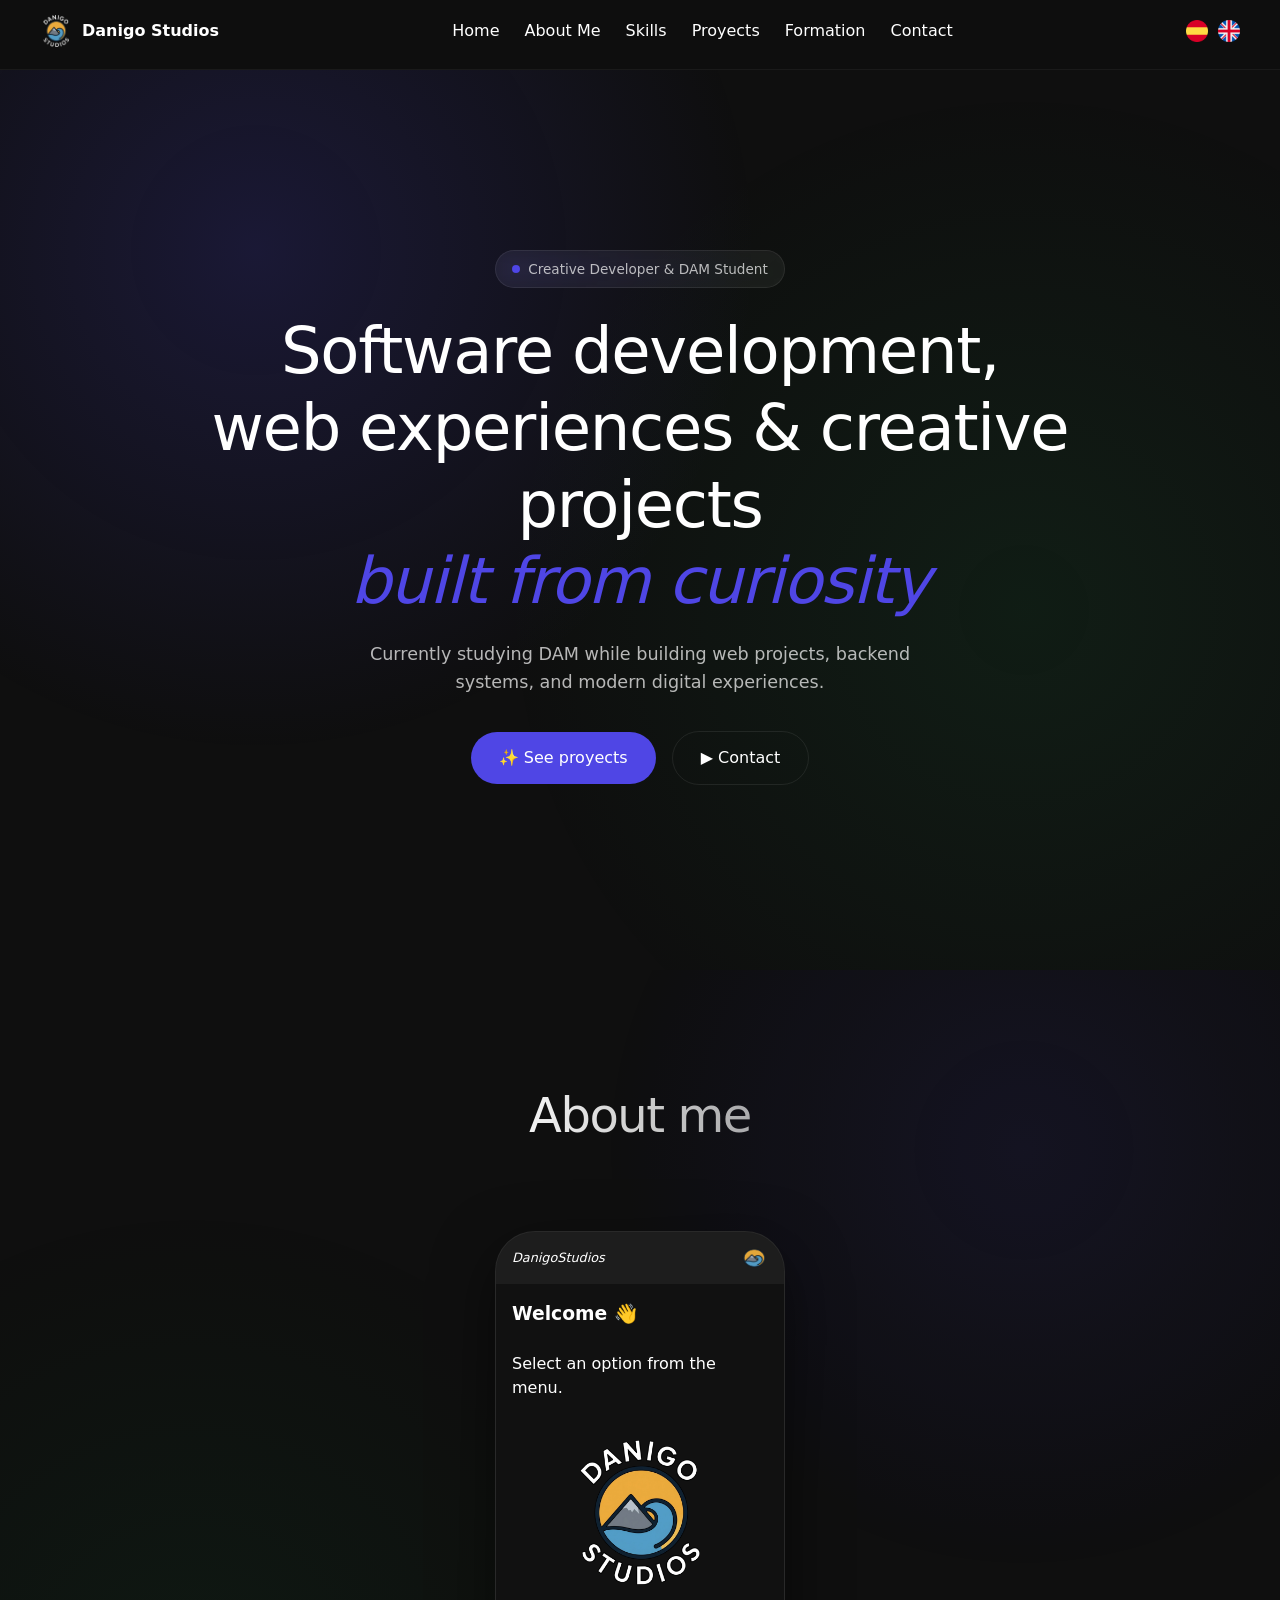
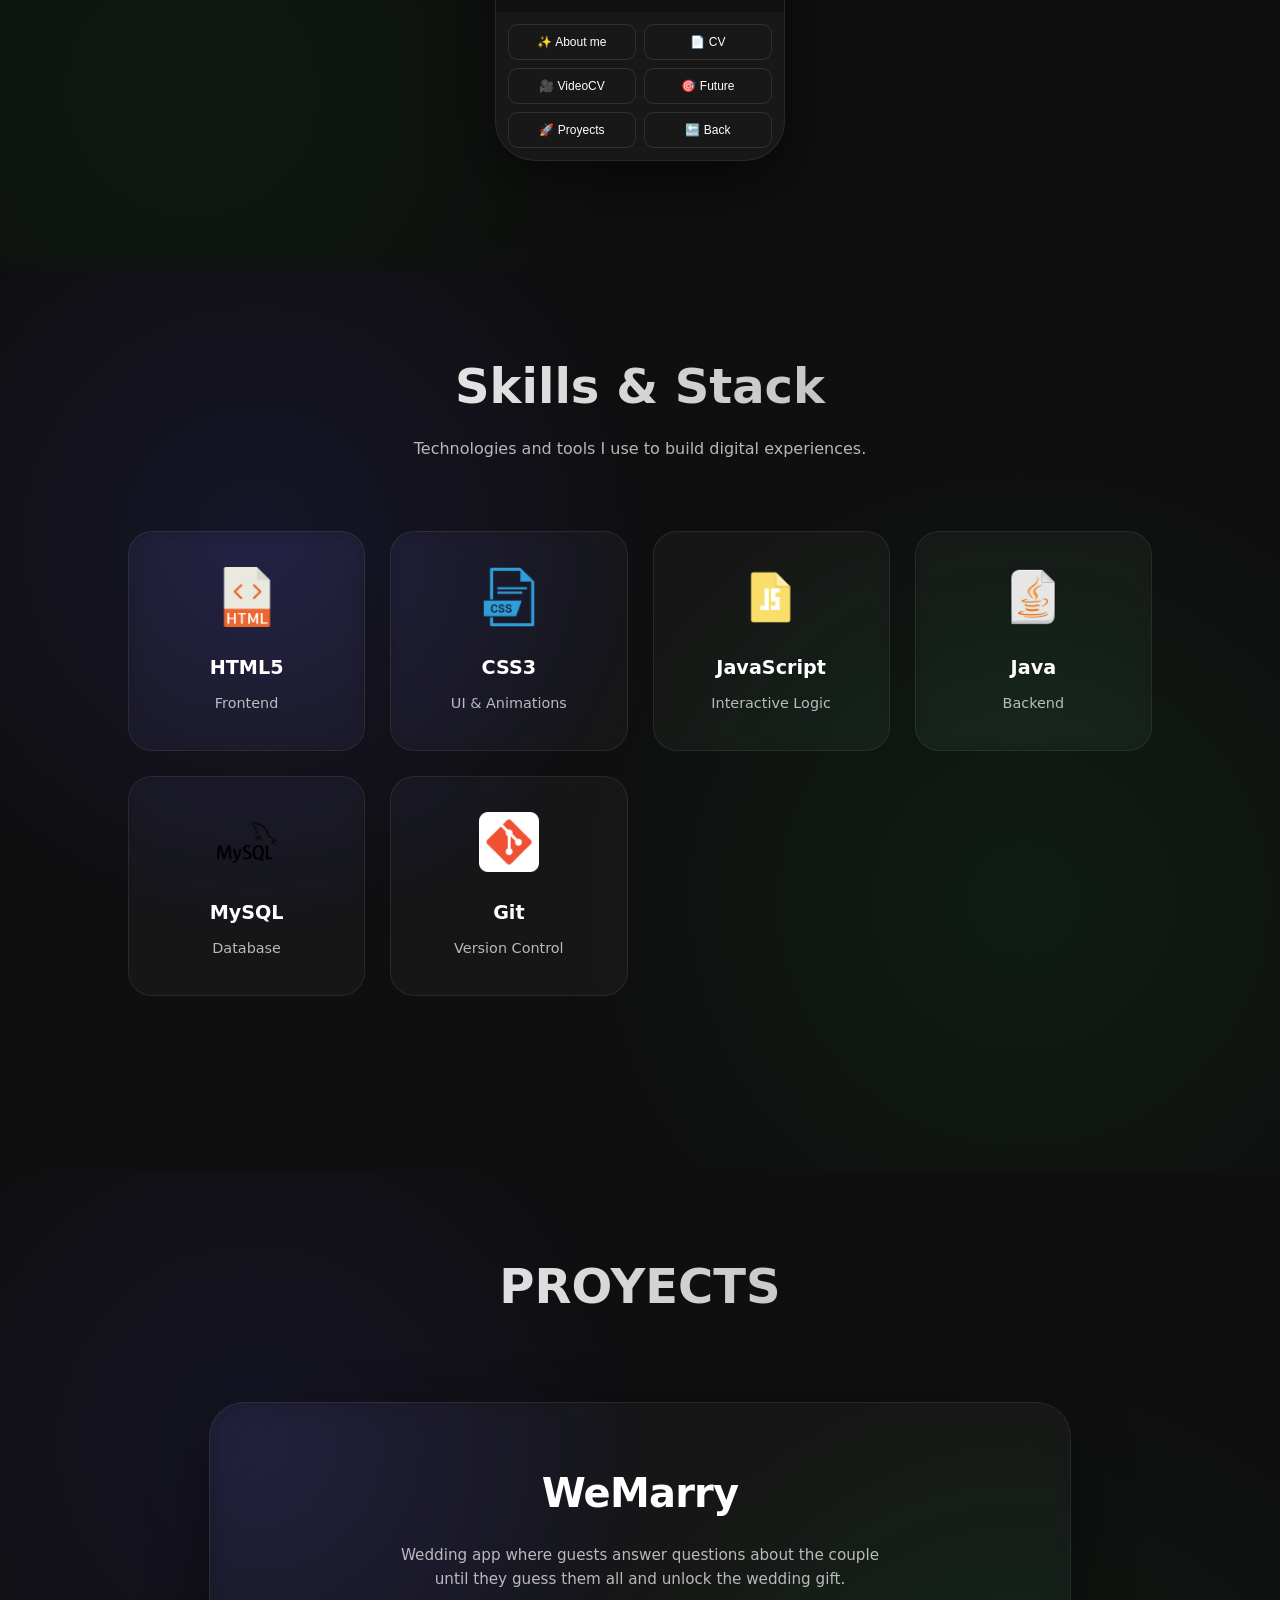
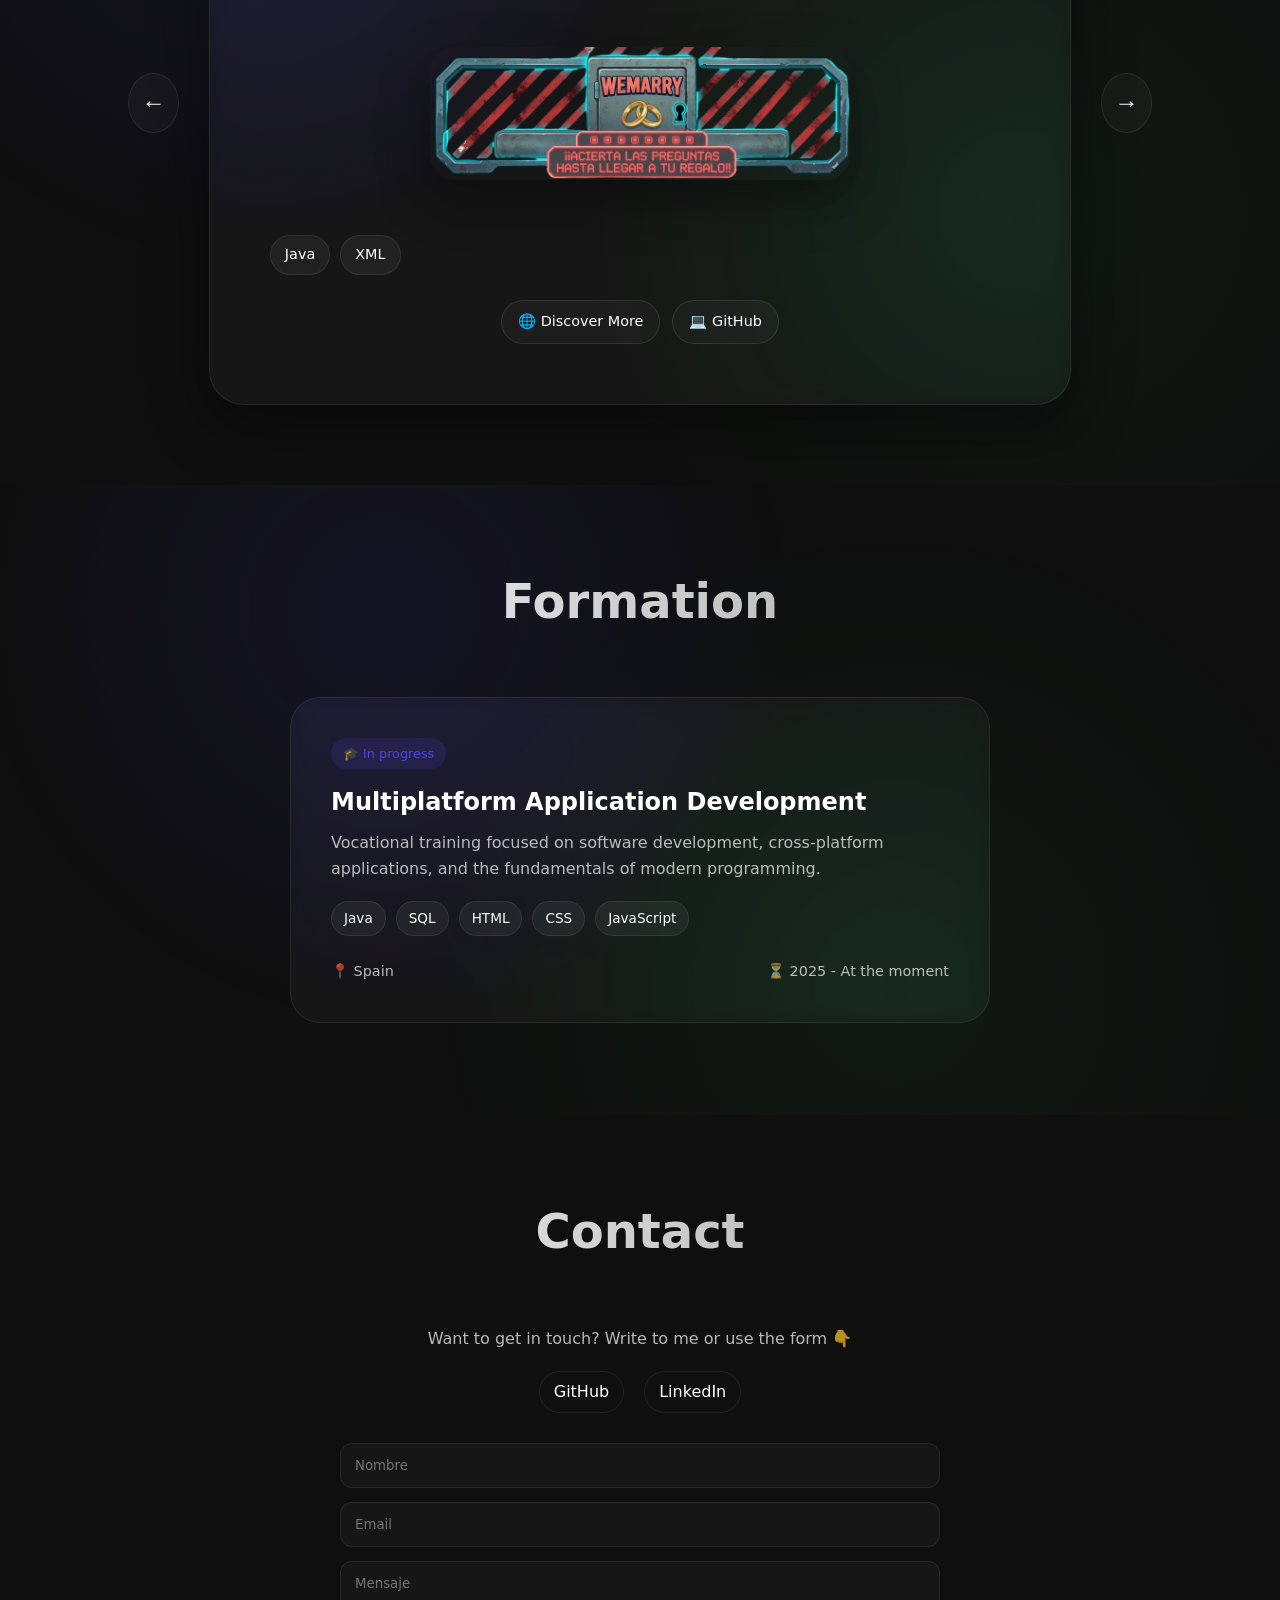
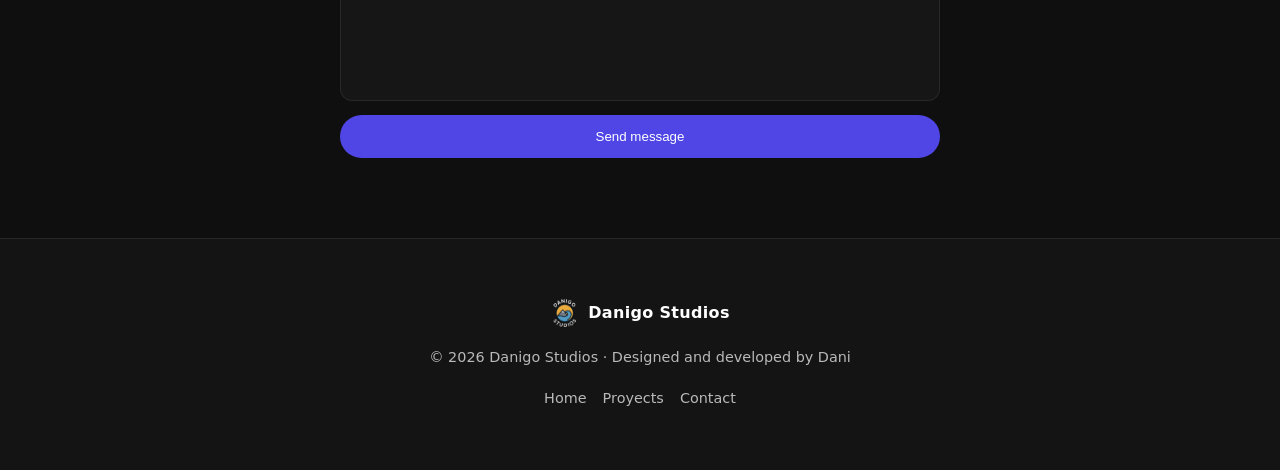
==== en.html @ 3e96f3f0 "primer commit web" ====
<!DOCTYPE html>
<html lang="es">
<head>
  <meta charset="UTF-8" />
  <meta name="viewport" content="width=device-width, initial-scale=1.0" />
  <meta name="description"
    content="Danigo Studios — Creative software development, web experiences and digital products." />
  <meta name="keywords"
    content="frontend developer, web development, creative coding, portfolio, UI design, JavaScript, React" />
  <meta property="og:title" content="Danigo Studios — Creative Developer Portfolio" />
  <meta property="og:description"
    content="Creative developer portfolio featuring interactive web experiences, modern frontend development, and digital product design." />
  <meta property="og:type" content="website" />
  <meta name="author" content="Danigo Studios" />
  <link rel="icon" href="img/favicon_io/favicon.ico" />
  <link rel="stylesheet" href="style.css">
  <script defer src="scripten.js"></script>
  <title>Danigo Studios — Creative Developer Portfolio</title>
</head>
<body>

  <!-- ================= NAVBAR ================= -->
   
<header>
  <nav>

    <!-- LOGO -->
    <div class="logo">
      <a href="#inicio">
        <img 
          src="img/logo_danigo_studios_blanco.png"
          alt="Logo Danigo Studios"
          title="Danigo Studios"
        >
        <span>Danigo Studios</span>
      </a>
    </div>

    <!-- LINKS -->
    <ul class="nav-links">
      <li><a href="#inicio">Home</a></li>
      <li><a href="#sobre-mi">About Me</a></li>
      <li><a href="#skills">Skills</a></li>
      <li><a href="#proyectos">Proyects</a></li>
      <li><a href="#formacion">Formation</a></li>
      <li><a href="#contacto">Contact</a></li>
    </ul>

    <!-- CONTROLES DERECHA -->
    <div class="right-controls">

      <!-- Idioma -->
      <div class="idioma">
        <button onclick="window.location.href='main.html'">
          <img src="img/espana.png" alt="Español">
        </button>

        <button onclick="window.location.href='en.html'">
          <img src="img/reino-unido.png" alt="English">
        </button>
      </div>

      <!-- Menu hamburguesa -->
      <button class="menu-toggle" id="menu-toggle" aria-label="Abrir menú">
        ☰
      </button>

    </div>

  </nav>
</header>


  <!-- ================= HERO ================= -->

  <section id="inicio" class="reveal">

      <div class="container">

        <div class="hero-bg" aria-hidden="true"></div>

        <div class="hero-content">
          


          <div class="hero-badge" role="status" aria-live="polite">
            <span class="hero-badge-dot" aria-hidden="true"></span>
            <span>Creative Developer & DAM Student</span>
          </div>

          <h1 class="hero-title" id="hero-title">
            Software development,<br>
            web experiences & creative projects<br>
            <em class="italic gold">built from curiosity</em>
          </h1>

          <p class="hero-sub">
           Currently studying DAM while building web projects,
           backend systems, and modern digital experiences.
          </p>

          <div class="hero-actions">
            <a href="#proyectos" class="btn-primary" role="button">
              <span>✨</span> See proyects
            </a>
            <a href="#contacto" class="btn-secondary" role="button">
              <span>▶</span> Contact
            </a>
          </div></div></div>

  </section>
  
  <!-- ================= SOBRE MÍ ================= -->

  <section id="sobre-mi" class="reveal">

    <div class="about-bg" aria-hidden="true"></div>

  
    <div class="sobremi-content">

  <h2>About me</h2>

  <div class="phone">

    <!-- TOP BAR -->
    <div class="phone-top">
      <div class="phone-logo"><em>DanigoStudios</em></div>
      <img src="img/favicon.png" class="phone-avatar">
    </div>

    <!-- SCREEN -->
    <div class="phone-screen" id="screen">
      <h3>Welcome 👋</h3>
      <br>
      <p>Select an option from the menu.</p>
      <img class="home-logo" alt="logo" title="logo" src="img/logo_danigo_studios_blanco.png">
    </div>

    <!-- MENU -->
    <div class="phone-menu">
      <button onclick="loadScreen('about')">✨ About me</button>
      <button onclick="loadScreen('cv')">📄 CV</button>
      <button onclick="loadScreen('video')">🎥 VideoCV</button>
      <button onclick="loadScreen('futuro')">🎯 Future</button>
      <button onclick="loadScreen('proyectos')">🚀 Proyects</button>
      <button onclick="loadScreen('home')">🔙 Back</button>
    </div>

  </div>

</div>

  </section>


  <!-- ================= SKILLS ================= -->
  <section id="skills" class="reveal">

  <div class="skills-bg"></div>

  <div class="skills-content">

    <h2>Skills & Stack</h2>

    <p class="skills-sub">
      Technologies and tools I use to build digital experiences.
    </p>

    <div class="skills-grid">

      <!-- CARD -->
      <div class="skill-card">
        <img src="img/html.png" alt="HTML">
        <h3>HTML5</h3>
        <span>Frontend</span>
      </div>

      <div class="skill-card">
        <img src="img/css.png" alt="CSS">
        <h3>CSS3</h3>
        <span>UI & Animations</span>
      </div>

      <div class="skill-card">
        <img src="img/javascript.png" alt="JS">
        <h3>JavaScript</h3>
        <span>Interactive Logic</span>
      </div>

      <div class="skill-card">
        <img src="img/java.png" alt="Java">
        <h3>Java</h3>
        <span>Backend</span>
      </div>

      <div class="skill-card">
        <img src="img/mysql.png" alt="MySQL">
        <h3>MySQL</h3>
        <span>Database</span>
      </div>

      <div class="skill-card">
        <img src="img/git.png" alt="Git">
        <h3>Git</h3>
        <span>Version Control</span>
      </div>

    </div>

  </div>

</section>


  <!-- ================= PROYECTOS ================= -->
 
  
  <section id="proyectos" class="reveal">

  <div class="projects-bg"></div>

  <div class="projects-content">

    <h2>PROYECTS</h2>

    <!-- TV -->

    <div class="tv-wrapper">

      <!-- BOTON IZQ -->

      <button class="tv-arrow left" onclick="prevProject()">
        ←
      </button>

      <!-- PANTALLA -->

      <div class="tv-screen">

        <div class="tv-content" id="tv-content">

          <!-- Aquí cambia el contenido -->

        </div>

      </div>

      <!-- BOTON DER -->

      <button class="tv-arrow right" onclick="nextProject()">
        →
      </button>

    </div>

  </div>

</section>


  <!-- ================= FORMACIÓN ================= -->
  <section id="formacion" class="reveal">

  <div class="education-bg"></div>

  <div class="education-content">

    <h2>Formation</h2>

    <div class="education-card">

      <div class="education-status">
        🎓 In progress
      </div>

      <h3>Multiplatform Application Development</h3>

      <p>
       Vocational training focused on software development,
       cross-platform applications, and the fundamentals of modern programming.
      </p>

      <div class="education-tags">
        <span>Java</span>
        <span>SQL</span>
        <span>HTML</span>
        <span>CSS</span>
        <span>JavaScript</span>
      </div>

      <div class="education-footer">
        <span>📍 Spain</span>
        <span>⏳ 2025 - At the moment</span>
      </div>

    </div>

  </div>

</section>


  <!-- ================= CONTACTO ================= -->
  
  <section id="contacto" class="reveal">
  <h2>Contact</h2>

  <p class="contact-sub">
    
    Want to get in touch? Write to me or use the form 👇

  </p>

  <div class="social-links">
    <a href="https://github.com/Danigo7" target="_blank">GitHub</a>
    <a href="#" target="_blank">LinkedIn</a>
  </div>

  <!-- NETLIFY FORM -->
  <form name="contact" method="POST" data-netlify="true" class="contact-form">

    <!-- obligatorio para Netlify -->
    <input type="hidden" name="form-name" value="contact" />

    <input type="text" name="name" placeholder="Nombre" required />

    <input type="email" name="email" placeholder="Email" required />

    <textarea name="message" placeholder="Mensaje" required></textarea>

    <button type="submit">Send message</button>

  </form>
</section>


  <!-- ================= FOOTER ================= -->


  <footer class="footer">
  <div class="footer-container">

    <!-- Logo + nombre -->
    <div class="footer-brand">
      <img src="img/logo_danigo_studios_blanco.png" alt="Danigo Studios logo">
      <span>Danigo Studios</span>
    </div>

    <!-- Texto -->
    <p class="footer-text">
      © 2026 Danigo Studios · Designed and developed by Dani
    </p>

    <!-- Links opcionales -->
    <div class="footer-links">
      <a href="#inicio">Home</a>
      <a href="#proyectos">Proyects</a>
      <a href="#contacto">Contact</a>
    </div>

  </div>
</footer>

</body>
</html>
---- style.css ----
/*================= VARIABLES DE DISEÑO =================*/

:root {
  --bg: #0f0f0f;
  --text: #ffffff;
  --primary: #4f46e5;
  --secondary: #22c55e;
  --font-sans: 'DM Sans', system-ui, sans-serif;

  /* HERO SYSTEM */
  
  --surface: rgba(255,255,255,0.05);
  --border: rgba(255,255,255,0.08);
  --border-glow: rgba(79,70,229,0.4);
  --text-muted: rgba(255,255,255,0.7);
}

/*================= BASE GLOBAL =================*/

* {
  margin: 0;
  padding: 0;
  box-sizing: border-box;
}

html {
  scroll-behavior: smooth;
}

body {
  font-family: var(--font-sans);
  line-height: 1.5;
  background: var(--bg);
  color: var(--text);
  padding-top: 70px;
  overflow-x: hidden;
}

.reveal {
  opacity: 0;
  transform: translate3d(0, 0, 0);
  will-change: opacity, transform;
  filter: blur(6px);
  transition: all 0.8s ease;
  z-index: 1;
}

.reveal.visible {
  opacity: 1;
  transform: translateY(0) scale(1);
  filter: blur(0);
}

/*================= ESTRUCTURA GENERAL (HEADER, SECTION, CONTAINER) =================*/

section {
  padding: 80px 10%;
  position: relative;
  z-index: 1;
}

.container {
  max-width: 1200px;
  margin: 0 auto;
}

/* ================= NAVBAR ================= */

header {
  position: fixed;
  top: 0;
  left: 0;
  width: 100%;
  height: 70px;
  z-index: 1000;
  background: rgba(15, 15, 15, 0.9);
  backdrop-filter: blur(10px);
  border-bottom: 1px solid rgba(255, 255, 255, 0.05);
}

nav {
  display: flex;
  justify-content: space-between;
  align-items: center;
  padding: 15px 40px;
}

/* LOGO */

.logo a {
  display: flex;
  align-items: center;
  gap: 10px;
  color: var(--text);
  text-decoration: none;
  font-weight: bold;
  font-size: 1rem;
}

.logo img {
  width: 32px;
  height: 32px;
  object-fit: contain;
}

/* LINKS */

.nav-links {
  display: flex;
  align-items: center;
  list-style: none;
  gap: 25px;
}

.nav-links a {
  position: relative;
  text-decoration: none;
  color: var(--text);
  font-weight: 500;
  transition: color 0.3s ease;
}

.nav-links a::after {
  content: "";
  position: absolute;
  left: 0;
  bottom: -5px;
  width: 0%;
  height: 2px;
  background: var(--primary);
  transition: width 0.3s ease;
}

.nav-links a:hover::after {
  width: 100%;
}

/* CONTROLES DERECHA */

.right-controls {
  display: flex;
  align-items: center;
  gap: 15px;
}

/* IDIOMA */

.idioma {
  display: flex;
  align-items: center;
  gap: 10px;
}

.idioma button {
  display: flex;
  align-items: center;
  justify-content: center;
  background: transparent;
  border: none;
  cursor: pointer;
  transition: transform 0.3s ease;
}

.idioma button:hover {
  transform: scale(1.1);
}

.idioma img {
  width: 22px;
  height: 22px;
  object-fit: cover;
}

/* MENU TOGGLE */

.menu-toggle {
  display: none;
  background: transparent;
  border: none;
  color: var(--text);
  font-size: 1.8rem;
  cursor: pointer;
}

/* ================= HERO ================= */

#inicio {
  min-height: 100vh;
  display: flex;
  align-items: center;
  justify-content: center;
  position: relative;
  overflow: hidden;
  padding: 75px 10% 80px;
}

/* Fondo glow moderno */

.hero-bg {
  position: absolute;
  inset: 0;

  background:
    radial-gradient(
      circle at 20% 20%,
      rgba(79,70,229,0.18),
      transparent 40%
    ),

    radial-gradient(
      circle at 80% 60%,
      rgba(34,197,94,0.08),
      transparent 45%
    );
}

/* CONTENIDO */

.hero-content {
  position: relative;
  z-index: 2;
  text-align: center;
  max-width: 900px;
  margin: 0 auto;
}

/* BADGE */

.hero-badge {
  display: inline-flex;
  align-items: center;
  gap: 8px;
  padding: 8px 16px;
  border-radius: 100px;
  background: var(--surface);
  border: 1px solid var(--border);
  color: var(--text-muted);
  font-size: 0.85rem;
  backdrop-filter: blur(10px);
  margin-bottom: 25px;
  animation: fadeSlideUp 0.6s ease both;
}

/* punto animado */

.hero-badge-dot {
  width: 8px;
  height: 8px;
  border-radius: 50%;
  background: var(--primary);
  animation: pulse 2s infinite;
}

/* TITULO */

.hero-title {
  font-size: clamp(2rem, 5vw, 4rem);
  line-height: 1.2;
  margin-bottom: 20px;
  font-weight: 500;
  letter-spacing: -0.02em;
}

.hero-title em {
  color: var(--primary);
  font-style: italic;
}

/* SUBTEXTO */

.hero-sub {
  font-size: clamp(0.9rem, 1.5vw, 1.1rem);
  color: var(--text-muted);
  max-width: 600px;
  margin: 0 auto 35px;
  line-height: 1.6;
}

/* BOTONES */

.hero-actions {
  display: flex;
  justify-content: center;
  align-items: center;
  gap: 16px;
  flex-wrap: wrap;
}

/* PRIMARY */

.btn-primary {
  background: var(--primary);
  color: white;
  padding: 14px 28px;
  border-radius: 999px;
  text-decoration: none;
  font-weight: 500;
  transition: 0.3s ease;
}

.btn-primary:hover {
  transform: translateY(-2px);
  opacity: 0.9;
}

/* SECONDARY */

.btn-secondary {
  background: transparent;
  border: 1px solid var(--border);
  color: var(--text);
  padding: 14px 28px;
  border-radius: 999px;
  text-decoration: none;
  transition: 0.3s ease;
}

.btn-secondary:hover {
  border-color: var(--primary);
  color: var(--primary);
}

/*ANIMACIONES*/

@keyframes fadeSlideUp {
  from {
    opacity: 0;
    transform: translateY(20px);
  }
  to {
    opacity: 1;
    transform: translateY(0);
  }
}

@keyframes pulse {
  0%, 100% {
    transform: scale(1);
    opacity: 1;
  }
  50% {
    transform: scale(0.7);
    opacity: 0.5;
  }
}

/*================= ABOUT =================*/



#sobre-mi {
  display: flex;
  flex-direction: column;
  align-items: center;
  justify-content: center;
  min-height: 100vh;
}

/*Fondo glow*/

.about-bg {
  position: absolute;
  inset: 0;

  background:
    radial-gradient(
      circle at 80% 20%,
      rgba(79,70,229,0.10),
      transparent 35%
    ),

    radial-gradient(
      circle at 15% 80%,
      rgba(34,197,94,0.06),
      transparent 40%
    );

  opacity: 0.9;
}

.sobremi-content {
  position: relative;
  z-index: 2;
}

#sobre-mi h2 {
  text-align: center;
  font-size: clamp(2rem, 4vw, 3rem);
  font-weight: 500;
  letter-spacing: -0.03em;
  margin-bottom: 80px;
  background: linear-gradient(90deg, #fff, rgba(255,255,255,0.6));
  -webkit-background-clip: text;
  -webkit-text-fill-color: transparent;
}

/*PHONE*/

.phone {
  width: 290px;  
  height: 530px;
  margin: 0px auto;
  border-radius: 40px;
  background: #111;
  border: 1px solid rgba(255,255,255,0.1);
  display: flex;
  flex-direction: column;
  overflow: hidden;
  box-shadow: 0 20px 60px rgba(0,0,0,0.5);
}

/* TOP */

.phone-top {
  display: flex;
  justify-content: space-between;
  align-items: center;
  padding: 12px 16px;
  background: rgba(255,255,255,0.05);
}

.phone-logo {
  font-size: 0.8rem;
  color: white;
}

.phone-avatar {
  width: 28px;
  height: 28px;
  border-radius: 50%;
}

/* SCREEN */

.phone-screen {
  flex: 1;
  padding: 16px;
  color: white;
  overflow-y: auto;
  transition: opacity 0.2s ease, transform 0.2s ease;
}

/* MENU */

.phone-menu {
  display: grid;
  grid-template-columns: 1fr 1fr;
  grid-template-rows: repeat(3, 1fr);
  gap: 8px;
  padding: 12px;
  background: rgba(255,255,255,0.03);
}

.phone-menu button {
  background: transparent;
  border: 1px solid rgba(255,255,255,0.1);
  color: white;
  padding: 10px;
  border-radius: 10px;
  cursor: pointer;
  font-size: 0.75rem;
  transition: 0.25s ease;
}

.phone-menu button:hover {
  background: rgba(79,70,229,0.2);
  transform: translateY(-2px);
}

/*HOME*/

.home-logo {
  display: block;
  margin: 40px auto 0;
  width: 120px;   
  height: auto;
}

/*CURRICULUM*/

.cv-box {
  display: flex;
  flex-direction: column;
  gap: 12px;
  padding: 16px;
  margin-bottom: 5px;
  border: 1px solid rgba(255,255,255,0.1);
  border-radius: 12px;
  background: rgba(255,255,255,0.03);
}

/* bloque icono + link */
.cv-download {
  display: flex;
  align-items: center;
  gap: 10px;
}

/* icono */
.cv-download img {
  width: 24px;
  height: 24px;
  object-fit: contain;
}

/* link estilo botón */
.cv-download a {
  color: var(--text);
  text-decoration: none;
  font-weight: 500;
  padding: 6px 10px;
  border-radius: 8px;
  transition: 0.3s;
}

.cv-download a:hover {
  background: rgba(79,70,229,0.2);
  color: var(--primary);
}

/*VIDEOCURRICULUM*/

.video-cv {
  width: 100%;
  max-width: 170px;
  border-radius: 12px;
  margin: 1px auto 0;
  display: block;
  box-shadow: 0 10px 30px rgba(0,0,0,0.4);
}

.video-switch {
  display: flex;
  justify-content: center;
  gap: 12px;
  margin-bottom: 12px;
}

.video-btn {
  background: transparent;
  border: 1px solid var(--border);
  border-radius: 50%;
  padding: 6px;
  cursor: pointer;
  transition: 0.3s ease;
  width: 44px;
  height: 44px;
  display: flex;
  align-items: center;
  justify-content: center;
}

.video-btn img {
  width: 26px;
  height: 26px;
  object-fit: cover;
  border-radius: 50%;
}

.video-btn:hover {
  border-color: var(--primary);
  transform: scale(1.05);
}

/*================= SKILLS =================*/

/*================= SKILLS =================*/

#skills {
  position: relative;
  min-height: 100vh;
  overflow: hidden;
}

/* Glow background */

.skills-bg {
  position: absolute;
  inset: 0;

  background:
    radial-gradient(
      circle at 20% 30%,
      rgba(79,70,229,0.12),
      transparent 35%
    ),

    radial-gradient(
      circle at 80% 70%,
      rgba(34,197,94,0.07),
      transparent 40%
    );
}

/* CONTENT */

.skills-content {
  position: relative;
  z-index: 2;
}

/* TITLE */

#skills h2 {
  text-align: center;
  font-size: clamp(2rem, 4vw, 3rem);
  margin-bottom: 15px;

  background: linear-gradient(
    90deg,
    #fff,
    rgba(255,255,255,0.65)
  );

  -webkit-background-clip: text;
  -webkit-text-fill-color: transparent;
}

.skills-sub {
  text-align: center;
  color: var(--text-muted);
  max-width: 600px;
  margin: 0 auto 70px;
}

/* GRID */

.skills-grid {
  display: grid;
  grid-template-columns: repeat(auto-fit, minmax(220px, 1fr));
  gap: 25px;
}

/* CARD */

.skill-card {
  background: rgba(255,255,255,0.03);
  border: 1px solid rgba(255,255,255,0.08);

  border-radius: 24px;

  padding: 35px 25px;

  text-align: center;

  backdrop-filter: blur(10px);

  transition: 0.35s ease;

  position: relative;

  overflow: hidden;
}

/* Glow hover */

.skill-card::before {
  content: "";

  position: absolute;

  inset: 0;

  background:
    linear-gradient(
      135deg,
      rgba(79,70,229,0.15),
      transparent
    );

  opacity: 0;

  transition: 0.35s ease;
}

.skill-card:hover::before {
  opacity: 1;
}

.skill-card:hover {
  transform:
    translateY(-8px)
    scale(1.02);

  border-color: rgba(79,70,229,0.4);

  box-shadow:
    0 20px 50px rgba(0,0,0,0.35);
}

/* ICON */

.skill-card img {
  width: 60px;
  height: 60px;
  object-fit: contain;

  margin-bottom: 20px;
}

/* TITLE */

.skill-card h3 {
  font-size: 1.2rem;
  margin-bottom: 8px;
}

/* CATEGORY */

.skill-card span {
  color: var(--text-muted);
  font-size: 0.9rem;
}

/*================= PROYECTOS =================*/

#proyectos {
  position: relative;
  min-height: 100vh;
  overflow: hidden;
}

#proyectos h2 {
  text-align: center;
  font-size: clamp(2rem, 4vw, 3rem);
  margin-bottom: 15px;
  background: linear-gradient(
    90deg,
    #fff,
    rgba(255,255,255,0.65)
  );

  -webkit-background-clip: text;
  -webkit-text-fill-color: transparent;
}

/* BACKGROUND */

.projects-bg {
  position: absolute;
  inset: 0;

  background:
    radial-gradient(
      circle at 20% 30%,
      rgba(79,70,229,0.10),
      transparent 35%
    ),

    radial-gradient(
      circle at 80% 70%,
      rgba(34,197,94,0.06),
      transparent 40%
    );
}

/* CONTENT */

.projects-content {
  position: relative;
  z-index: 2;
}

.project-header {
  text-align: center;
  margin-bottom: 20px;
}

.project-header h3 {
  font-size: 2rem;
  margin-bottom: 10px;
  letter-spacing: -0.02em;
}

.project-desc {
  color: var(--text-muted);
  font-size: 0.95rem;
  max-width: 500px;
  margin: 0 auto;
  line-height: 1.6;
}

.project-media {
  display: flex;
  justify-content: center;
  margin: 25px 0;
}

.project-media img {
  width: 100%;
  max-width: 420px;
  border-radius: 20px;
  box-shadow: 0 20px 50px rgba(0,0,0,0.4);
  transition: transform 0.4s ease;
}

.project-links {
  display: flex;
  justify-content: center;
  gap: 12px;
  margin-top: 25px;
  flex-wrap: wrap;
}

.project-links a {
  padding: 10px 16px;
  border-radius: 999px;
  text-decoration: none;
  font-size: 0.9rem;

  background: rgba(255,255,255,0.03);
  border: 1px solid rgba(255,255,255,0.1);
  color: white;

  transition: 0.3s ease;
}

.project-links a:hover {
  transform: translateY(-3px);
  background: rgba(79,70,229,0.15);
  border-color: rgba(79,70,229,0.4);
}

/* TV WRAPPER */

.tv-wrapper {
  display: flex;
  align-items: center;
  justify-content: center;
  gap: 30px;

  margin-top: 80px;
}

/* SCREEN */

.tv-screen {
  width: 100%;
  max-width: 1000px;
  min-height: 550px;

  border-radius: 35px;

  background:
    rgba(255,255,255,0.03);

  border:
    1px solid rgba(255,255,255,0.08);

  backdrop-filter: blur(12px);

  overflow: hidden;

  position: relative;

  box-shadow:
    0 20px 60px rgba(0,0,0,0.45);
}

.tv-screen:hover .project-media img {
  transform: scale(1.03);
}

/* INNER */

.tv-content {
  padding: 60px;

  animation: fadeTV 0.4s ease;
}

/* ARROWS */

.tv-arrow {
  width: 60px;
  height: 60px;

  border-radius: 50%;

  border: 1px solid rgba(255,255,255,0.08);

  background: rgba(255,255,255,0.03);

  color: white;

  font-size: 1.5rem;

  cursor: pointer;

  transition: 0.3s ease;
}

.tv-arrow:hover {
  transform: scale(1.08);

  background:
    rgba(79,70,229,0.2);
}

/* TITLE */

.tv-content h3 {
  font-size: 2.5rem;
  margin-bottom: 20px;
}

/* IMAGE */

.tv-content img {
  width: 100%;
  border-radius: 24px;
  margin: 30px 0;
}

/* STACK */

.project-stack {
  display: flex;
  gap: 10px;
  flex-wrap: wrap;
  margin-top: 20px;
}

.project-stack span {
  padding: 8px 14px;
  border-radius: 999px;

  background:
    rgba(255,255,255,0.05);

  border:
    1px solid rgba(255,255,255,0.08);

  font-size: 0.9rem;
}

/* ANIMATION */

@keyframes fadeTV {
  from {
    opacity: 0;
    transform: translateY(10px);
  }

  to {
    opacity: 1;
    transform: translateY(0);
  }
}


/*================= FORMACION =================*/

#formacion {
  position: relative;
  min-height: 70vh;
  overflow: hidden;
}

/* fondo glow coherente */
.education-bg {
  position: absolute;
  inset: 0;

  background:
    radial-gradient(
      circle at 30% 20%,
      rgba(79,70,229,0.10),
      transparent 40%
    ),

    radial-gradient(
      circle at 70% 80%,
      rgba(34,197,94,0.06),
      transparent 45%
    );
}

.education-content {
  position: relative;
  z-index: 2;
  text-align: center;
}

/* TITULO */
#formacion h2 {
  font-size: clamp(2rem, 4vw, 3rem);
  margin-bottom: 60px;
  background: linear-gradient(90deg, #fff, rgba(255,255,255,0.6));
  -webkit-background-clip: text;
  -webkit-text-fill-color: transparent;
}

/* CARD */
.education-card {
  max-width: 700px;
  margin: 0 auto;
  padding: 40px;
  border-radius: 30px;
  background: rgba(255,255,255,0.03);
  border: 1px solid rgba(255,255,255,0.08);
  backdrop-filter: blur(10px);
  text-align: left;
  transition: 0.3s ease;
}

.education-card:hover {
  transform: translateY(-6px);
  border-color: rgba(79,70,229,0.4);
}

/* STATUS */
.education-status {
  display: inline-block;
  padding: 6px 12px;
  border-radius: 999px;

  font-size: 0.8rem;

  background: rgba(79,70,229,0.15);
  color: var(--primary);

  margin-bottom: 15px;
}

/* TITLE */
.education-card h3 {
  font-size: 1.5rem;
  margin-bottom: 10px;
}

/* TEXT */
.education-card p {
  color: var(--text-muted);
  line-height: 1.6;
  margin-bottom: 20px;
}

/* TAGS */
.education-tags {
  display: flex;
  flex-wrap: wrap;
  gap: 10px;
  margin-bottom: 25px;
}

.education-tags span {
  padding: 6px 12px;
  border-radius: 999px;

  background: rgba(255,255,255,0.05);
  border: 1px solid rgba(255,255,255,0.08);

  font-size: 0.85rem;
}

/* FOOTER */
.education-footer {
  display: flex;
  justify-content: space-between;

  color: var(--text-muted);
  font-size: 0.9rem;
}

/*================= CONTACTO =================*/

.contact-sub {
  text-align: center;
  color: var(--text-muted);
  margin-bottom: 20px;
}

#contacto h2 {
  text-align: center;
  font-size: clamp(2rem, 4vw, 3rem);
  margin-bottom: 60px;
  background: linear-gradient(90deg, #fff, rgba(255,255,255,0.6));
  -webkit-background-clip: text;
  -webkit-text-fill-color: transparent;
}

/* redes */
.social-links {
  display: flex;
  justify-content: center;
  gap: 20px;
  margin-bottom: 30px;
}

.social-links a {
  color: var(--text);
  text-decoration: none;
  padding: 8px 14px;
  border: 1px solid var(--border);
  border-radius: 999px;
  transition: 0.3s;
}

.social-links a:hover {
  border-color: var(--primary);
  color: var(--primary);
  transform: translateY(-2px);
}

/* formulario */
.contact-form {
  max-width: 600px;
  margin: 0 auto;
  display: flex;
  flex-direction: column;
  gap: 14px;
}

.contact-form input,
.contact-form textarea {
  background: rgba(255,255,255,0.03);
  border: 1px solid var(--border);
  padding: 14px;
  border-radius: 12px;
  color: white;
  outline: none;
  transition: 0.3s;
  font-family: inherit;
}

.contact-form textarea {
  min-height: 140px;
  resize: none;
}

.contact-form input:focus,
.contact-form textarea:focus {
  border-color: var(--primary);
  box-shadow: 0 0 0 3px rgba(79,70,229,0.15);
}

.contact-form button {
  background: var(--primary);
  color: white;
  padding: 14px;
  border-radius: 999px;
  border: none;
  cursor: pointer;
  font-weight: 500;
  transition: 0.3s;
}

.contact-form button:hover {
  transform: translateY(-2px);
  opacity: 0.9;
}

/*================= FOOTER ================= */

.footer {
  padding: 60px 10%;
  border-top: 1px solid var(--border);
  background: rgba(255,255,255,0.02);
}

.footer-container {
  max-width: 1200px;
  margin: 0 auto;
  display: flex;
  flex-direction: column;
  align-items: center;
  gap: 20px;
  text-align: center;
}

/* brand */
.footer-brand {
  display: flex;
  align-items: center;
  gap: 10px;
}

.footer-brand img {
  width: 28px;
  height: 28px;
  object-fit: contain;
}

.footer-brand span {
  font-weight: 600;
  color: var(--text);
  letter-spacing: 0.02em;
}

/* texto */
.footer-text {
  color: var(--text-muted);
  font-size: 0.9rem;
}

/* links */
.footer-links {
  display: flex;
  gap: 16px;
  flex-wrap: wrap;
}

.footer-links a {
  color: var(--text-muted);
  text-decoration: none;
  font-size: 0.9rem;
  transition: 0.3s;
}

.footer-links a:hover {
  color: var(--primary);
  transform: translateY(-2px);
}

/*================= RESPONSIVE ================= */

/*NAVBAR*/

@media (max-width: 768px) {

  nav {
    padding: 15px 20px;
  }

  /* ocultar links desktop */
  .nav-links {
    position: fixed;
    top: 70px;
    right: -100%;
    width: 70%;
    height: 100vh;
    background: #111;
    flex-direction: column;
    padding: 40px;
    transition: 0.3s;
  }

  .nav-links.active {
    right: 0;
  }

  /* mostrar hamburguesa */
  .menu-toggle {
    display: block;
  }

  /*El idioma no se mueve raro*/

  .right-controls {
    display: flex;
    align-items: center;
    gap: 10px;
  }
}

/*TV MOVMIENTO*/

@media (max-width: 768px) {

  .tv-wrapper {
    gap: 10px;
  }

  .tv-screen {
    min-height: 500px;
    border-radius: 24px;
  }

  .tv-content {
    padding: 25px;
  }

  .tv-content h3 {
    font-size: 1.8rem;
  }

  .tv-arrow {
    width: 45px;
    height: 45px;
    font-size: 1rem;
  }

}
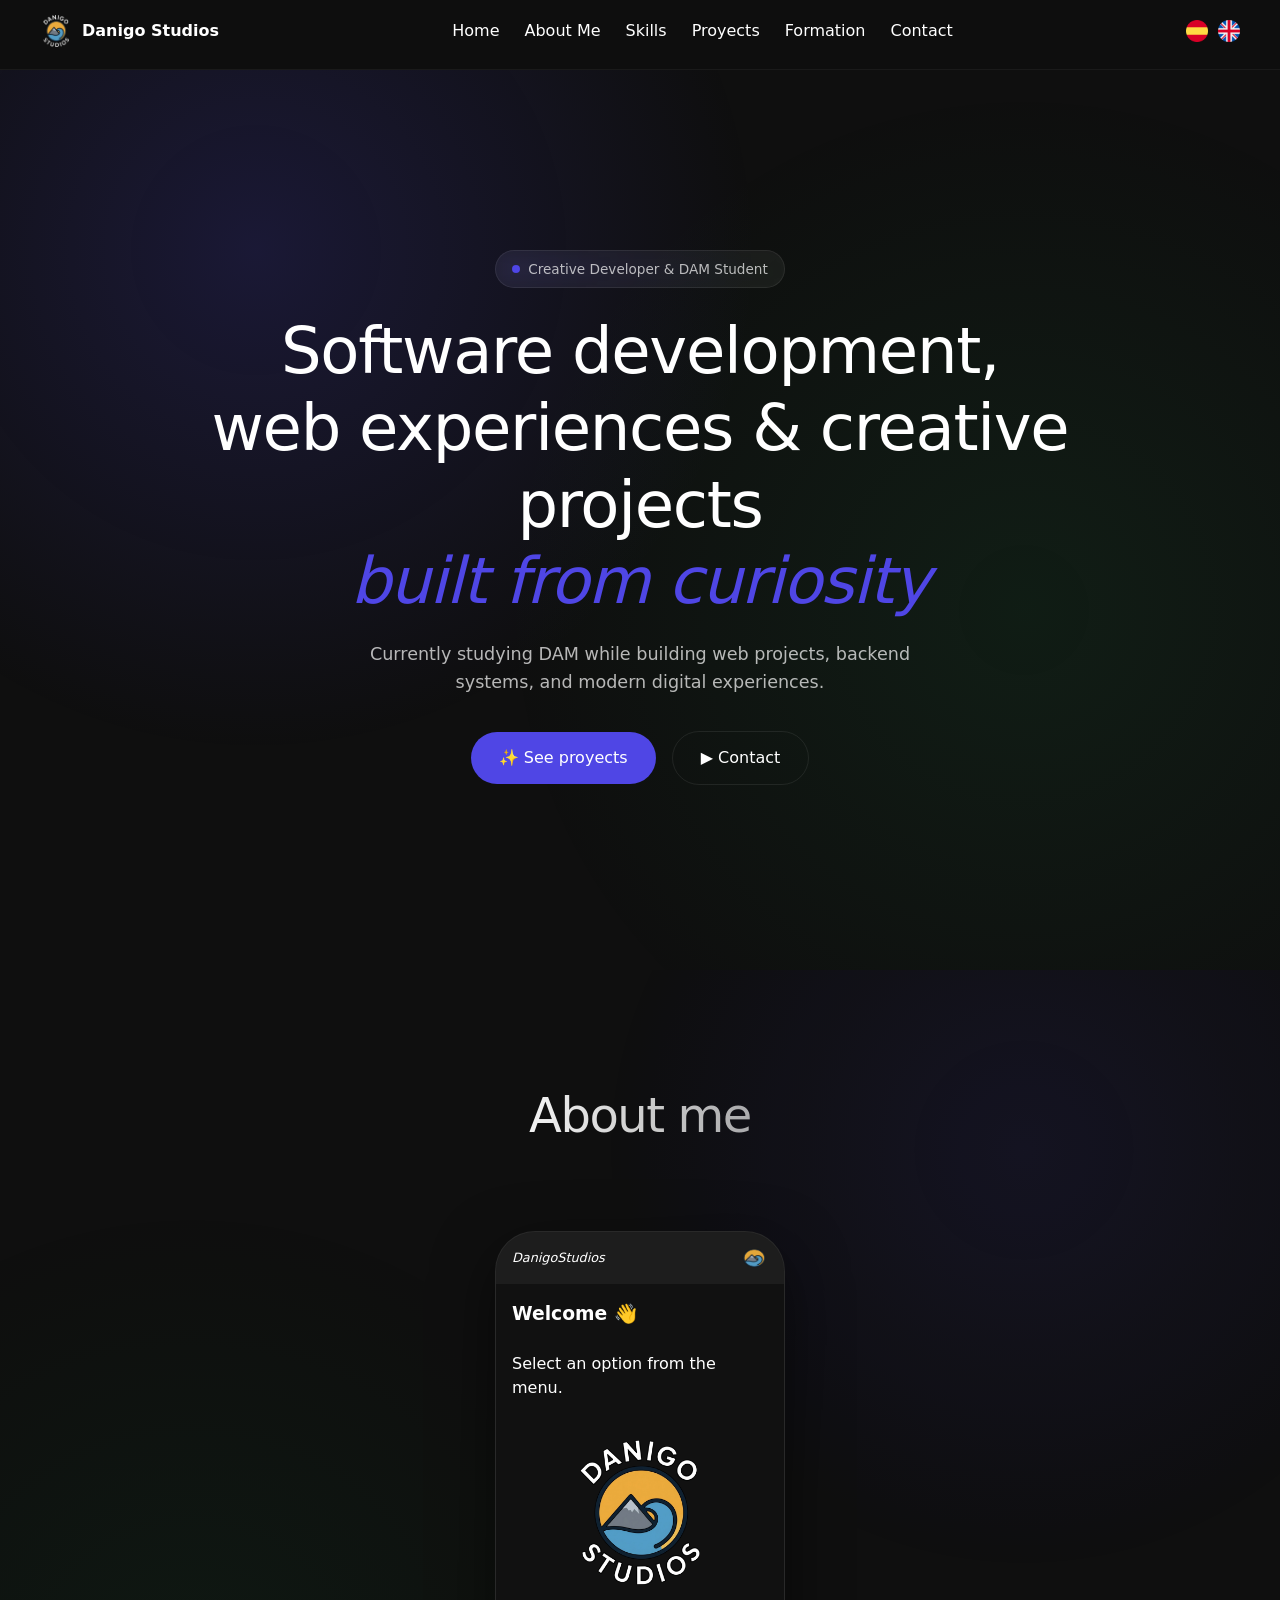
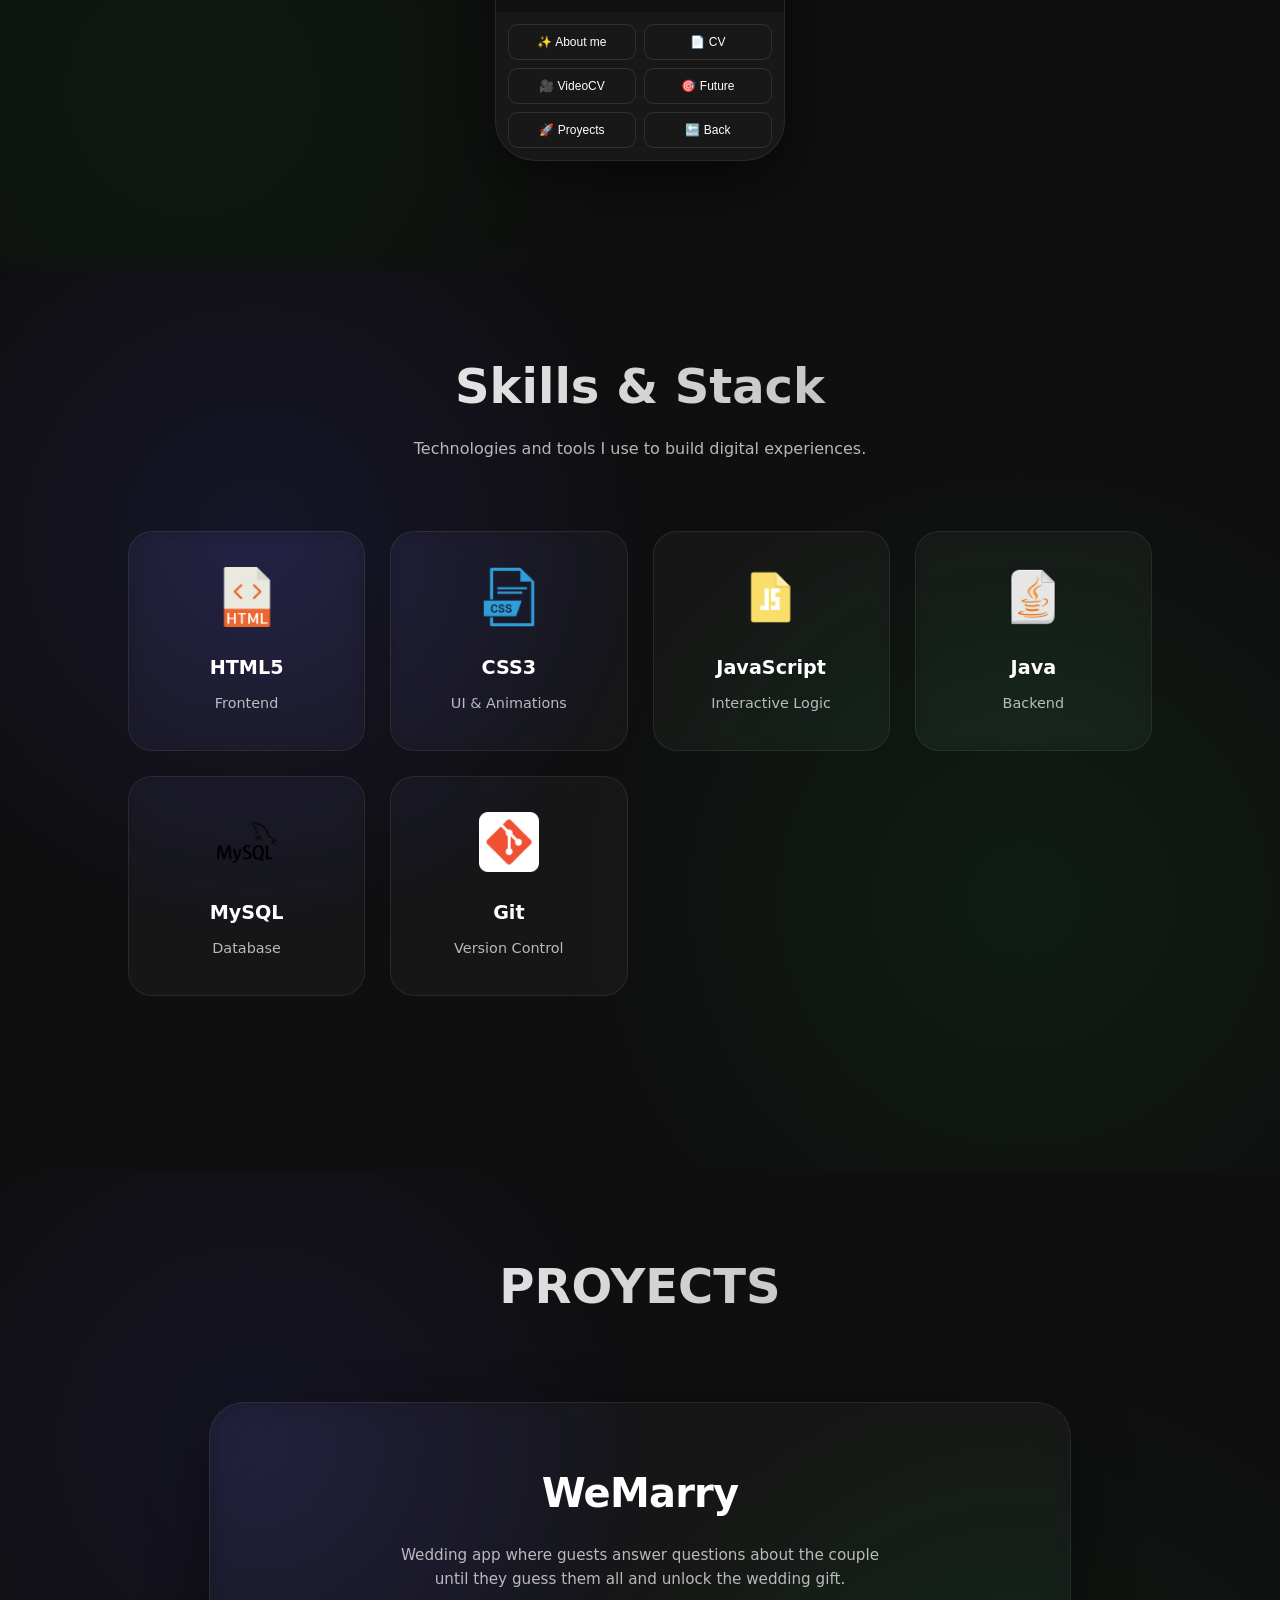
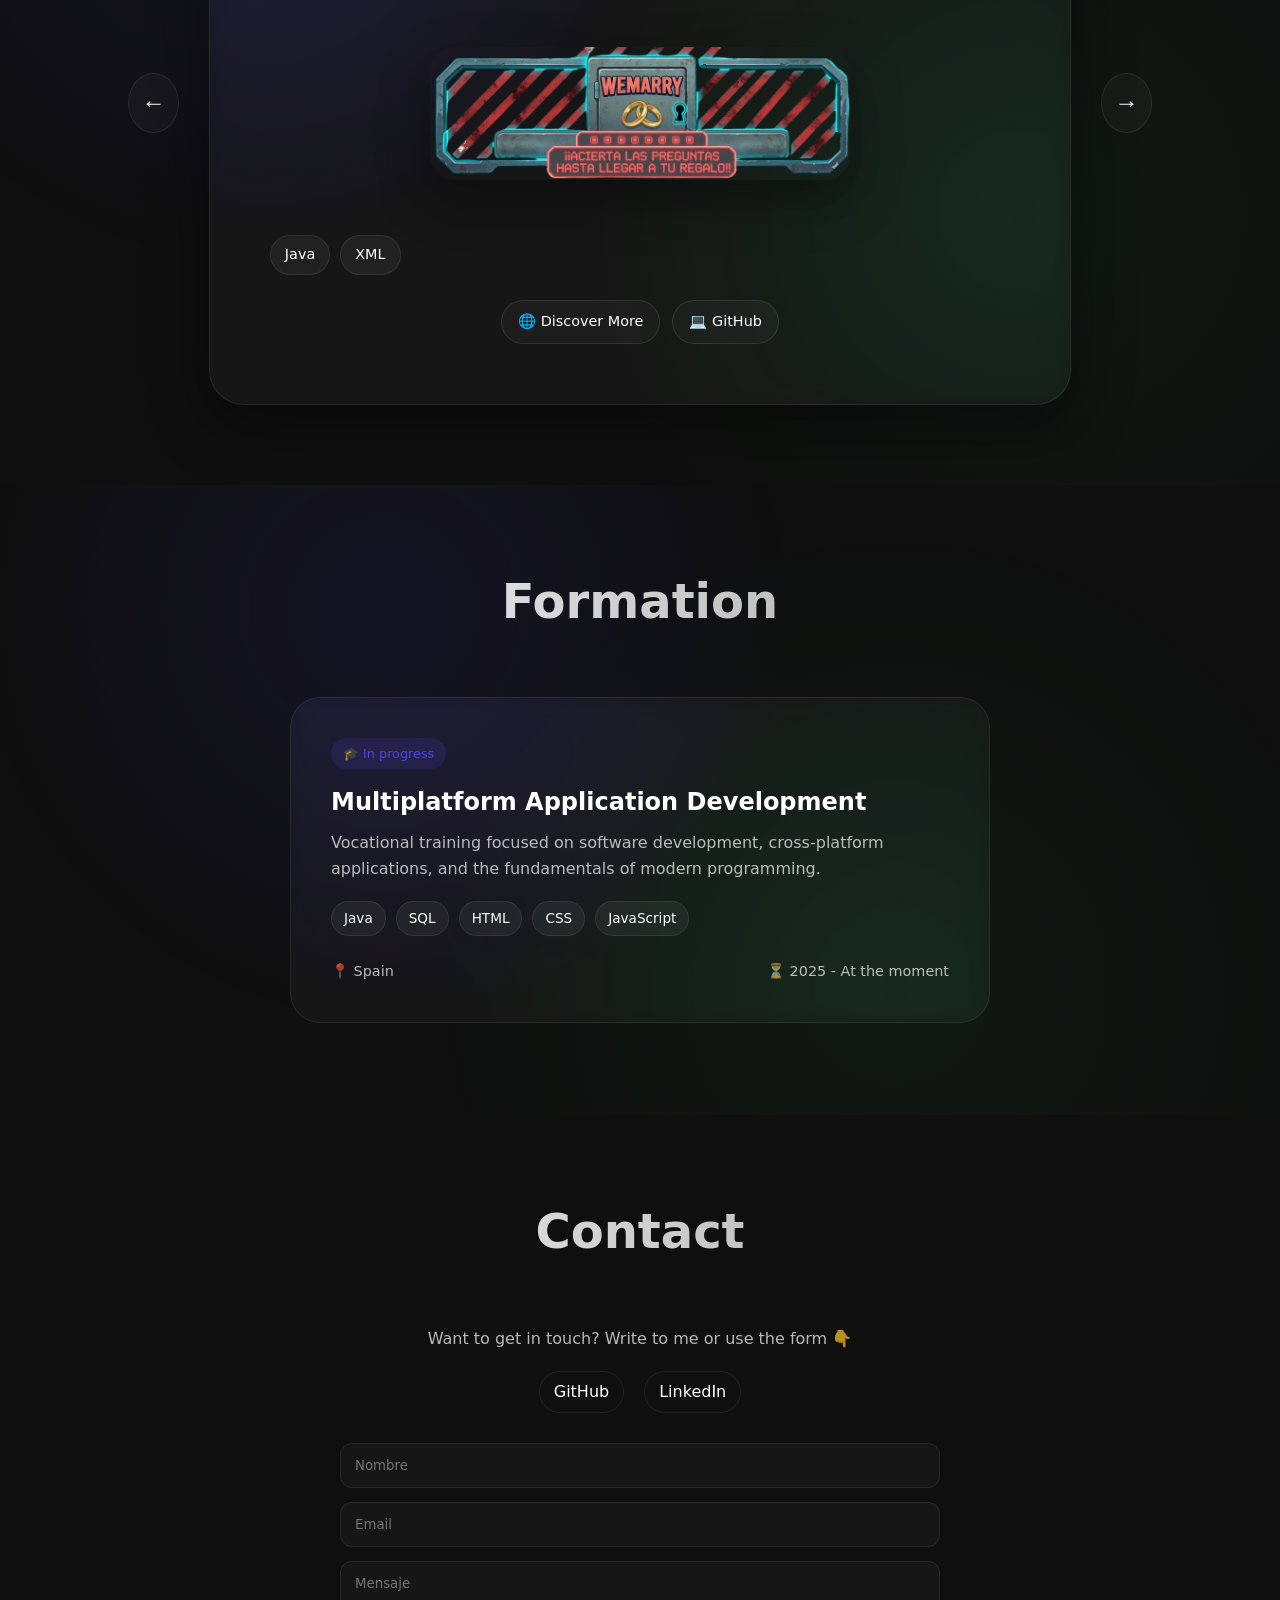
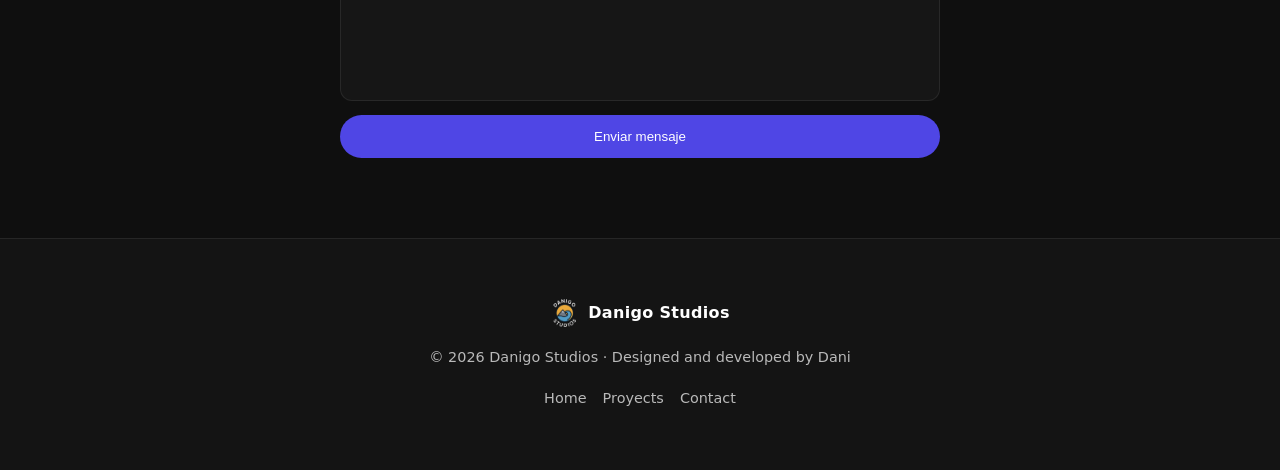
==== commit 807e5a54: "Formulario" ====
--- a/en.html
+++ b/en.html
@@ -318,18 +318,21 @@
   </div>
 
   <!-- NETLIFY FORM -->
-  <form name="contact" method="POST" data-netlify="true" class="contact-form">
-
-    <!-- obligatorio para Netlify -->
+  <form name="contact" method="POST" data-netlify="true" netlify-honeypot="bot-field" class="contact-form">
+
     <input type="hidden" name="form-name" value="contact" />
 
+    <p hidden>
+      <label>No rellenar: <input name="bot-field" /></label>
+    </p>
+
     <input type="text" name="name" placeholder="Nombre" required />
 
     <input type="email" name="email" placeholder="Email" required />
 
     <textarea name="message" placeholder="Mensaje" required></textarea>
 
-    <button type="submit">Send message</button>
+    <button type="submit">Enviar mensaje</button>
 
   </form>
 </section>
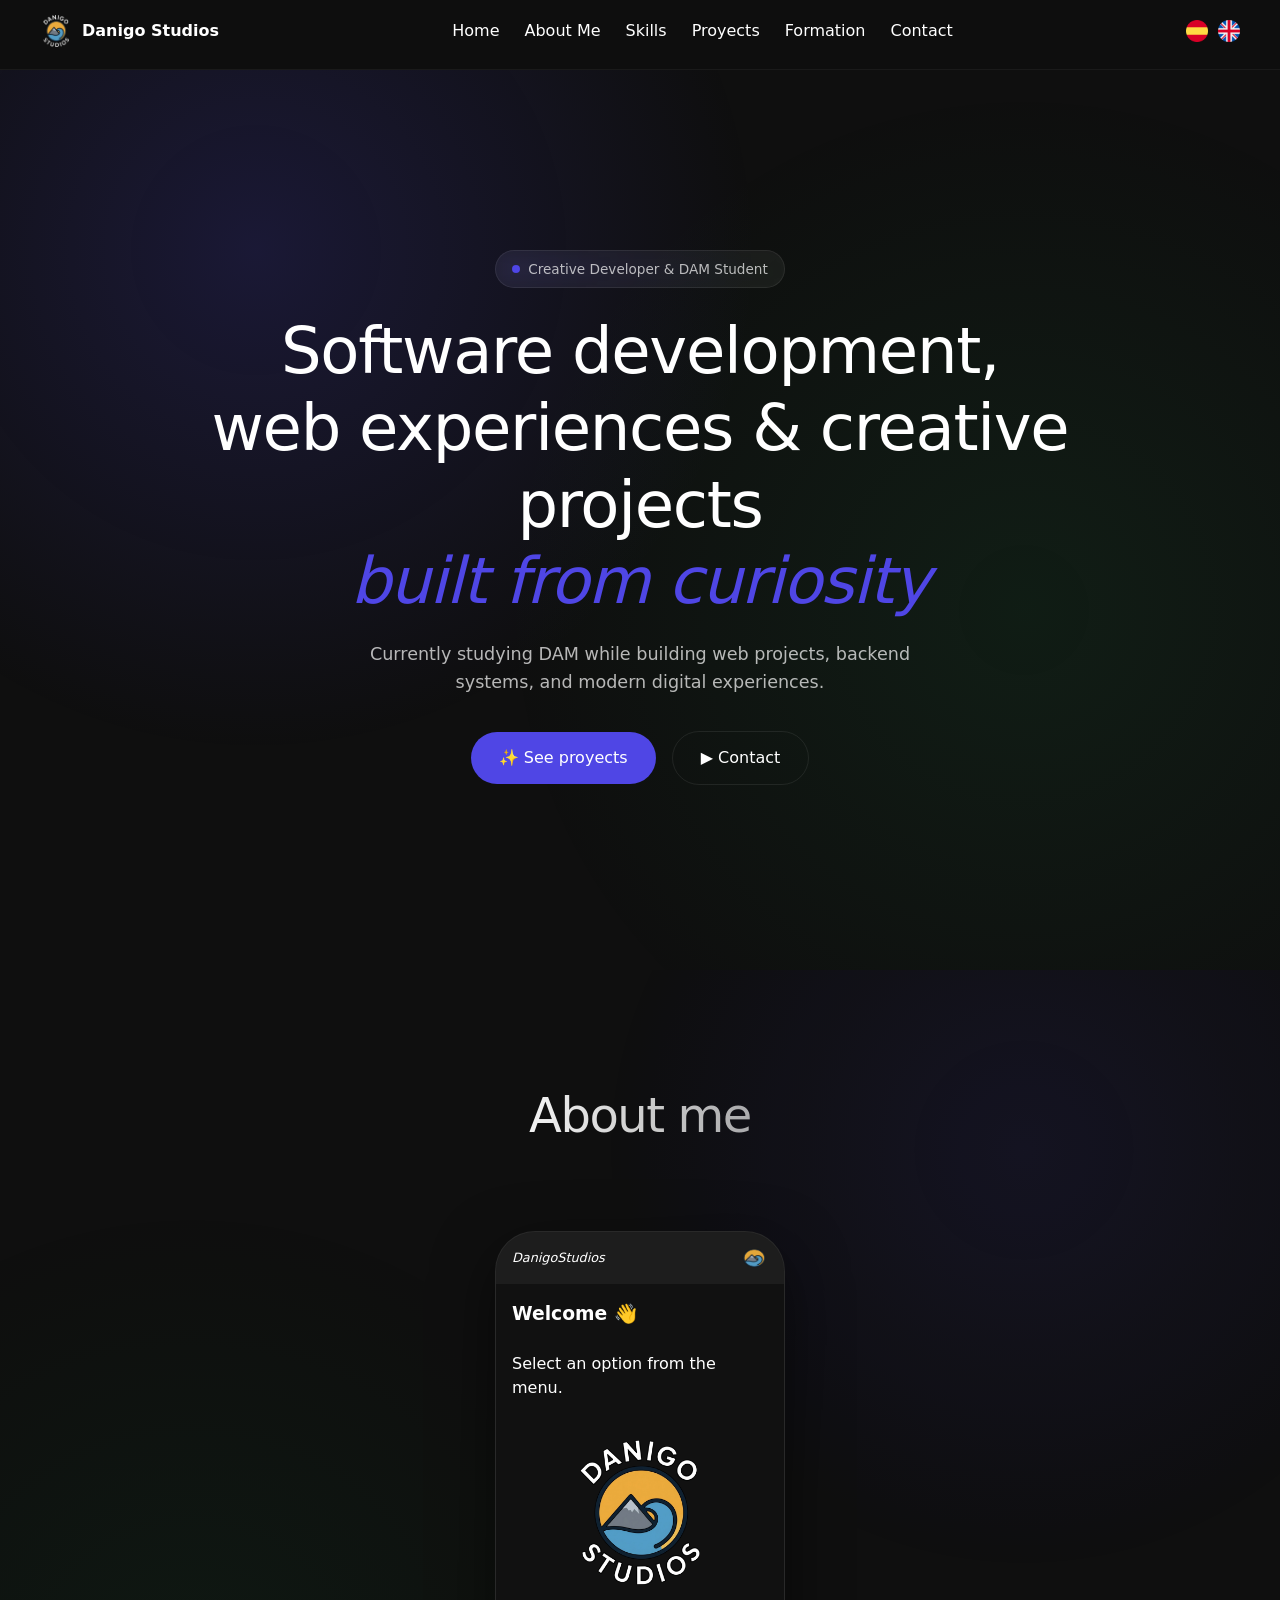
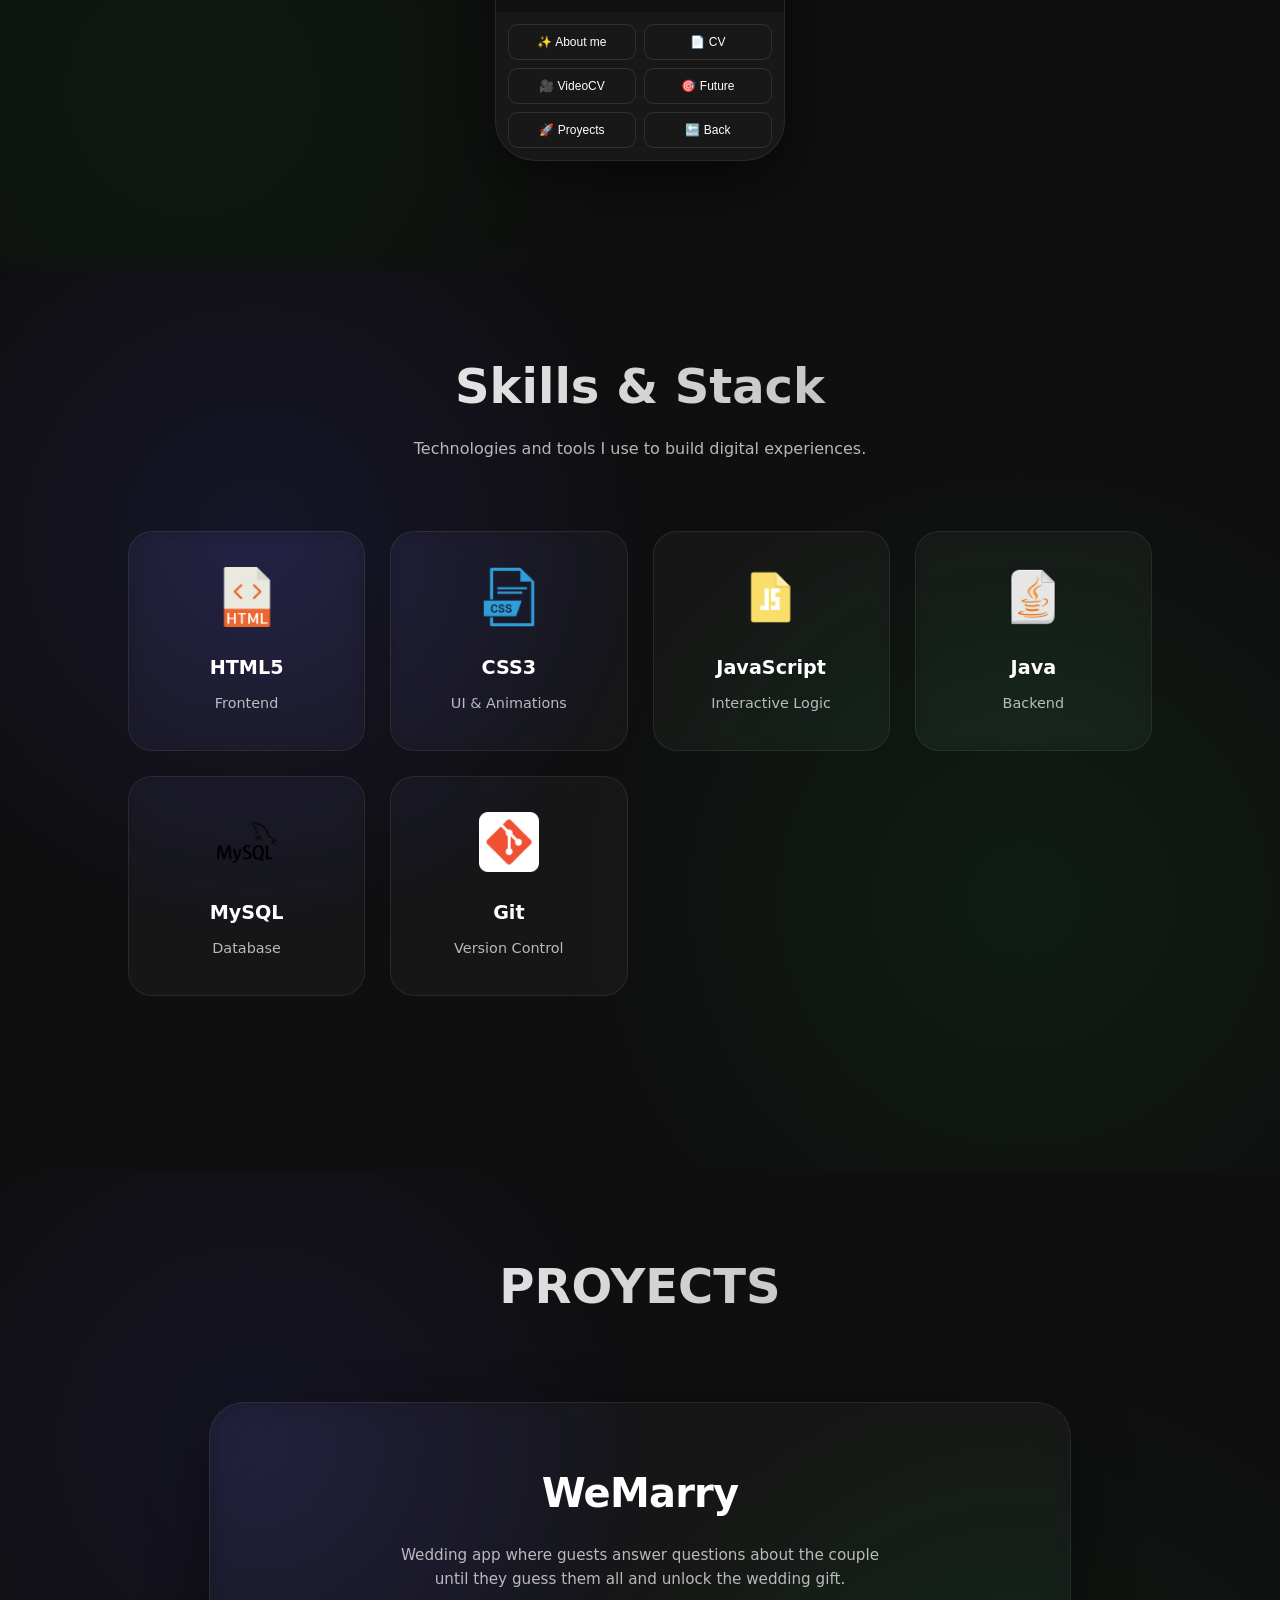
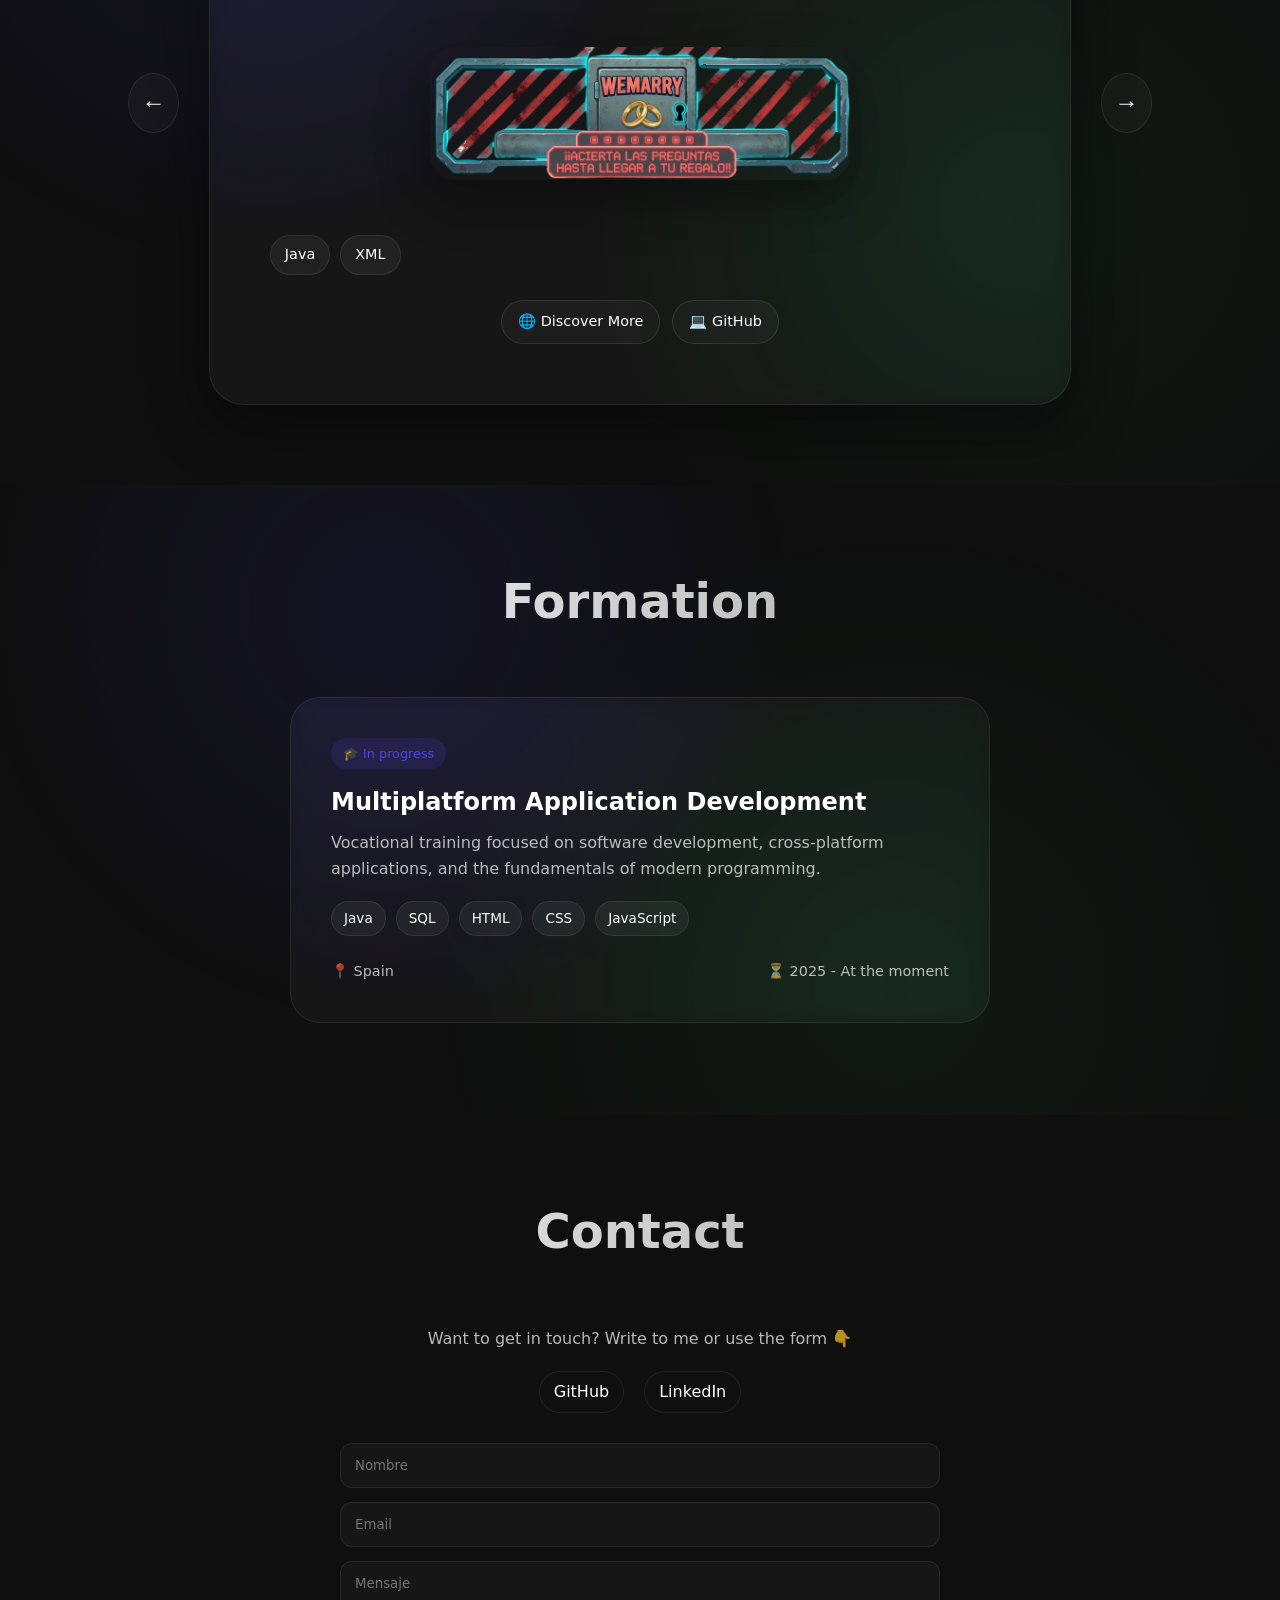
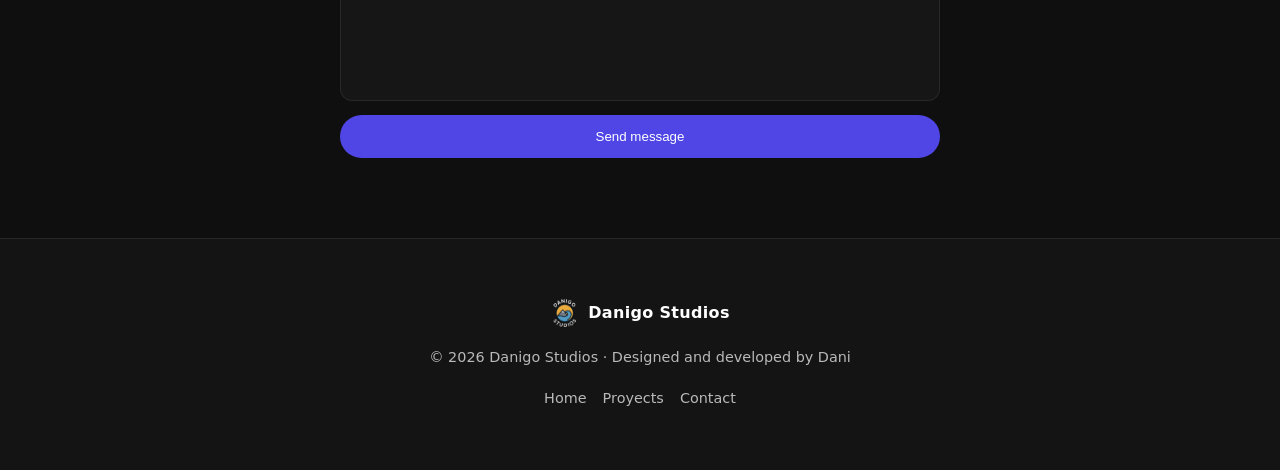
==== commit be8f9021: "Añadimos formulario a la version inglesa y corregimos fallo de los bots y spam" ====
--- a/en.html
+++ b/en.html
@@ -51,7 +51,7 @@
 
       <!-- Idioma -->
       <div class="idioma">
-        <button onclick="window.location.href='main.html'">
+        <button onclick="window.location.href='index.html'">
           <img src="img/espana.png" alt="Español">
         </button>
 
@@ -318,23 +318,21 @@
   </div>
 
   <!-- NETLIFY FORM -->
-  <form name="contact" method="POST" data-netlify="true" netlify-honeypot="bot-field" class="contact-form">
-
-    <input type="hidden" name="form-name" value="contact" />
-
-    <p hidden>
-      <label>No rellenar: <input name="bot-field" /></label>
-    </p>
-
-    <input type="text" name="name" placeholder="Nombre" required />
-
-    <input type="email" name="email" placeholder="Email" required />
-
-    <textarea name="message" placeholder="Mensaje" required></textarea>
-
-    <button type="submit">Enviar mensaje</button>
-
-  </form>
+  
+<form name="contact" method="POST" data-netlify="true" data-netlify-honeypot="bot-field" class="contact-form">
+
+  <!-- anti-bots invisible -->
+  <input type="hidden" name="bot-field" />
+
+  <input type="hidden" name="form-name" value="contact" />
+
+  <input type="text" name="name" placeholder="Nombre" required />
+  <input type="email" name="email" placeholder="Email" required />
+  <textarea name="message" placeholder="Mensaje" required></textarea>
+
+  <button type="submit">Send message</button>
+
+</form>
 </section>
 
 
@@ -365,5 +363,9 @@
   </div>
 </footer>
 
+<!--TOAST-->
+
+<div id="toast" class="toast"></div>
+
 </body>
 </html>
--- a/style.css
+++ b/style.css
@@ -1214,6 +1214,33 @@
   transform: translateY(-2px);
 }
 
+/*================= TOAST ================= */
+
+.toast {
+  position: fixed;
+  bottom: 30px;
+  left: 50%;
+  transform: translateX(-50%) translateY(20px);
+  background: rgba(20, 20, 20, 0.95);
+  border: 1px solid rgba(255,255,255,0.1);
+  color: white;
+  padding: 14px 20px;
+  border-radius: 12px;
+  font-size: 0.9rem;
+  opacity: 0;
+  pointer-events: none;
+  transition: all 0.4s ease;
+  backdrop-filter: blur(10px);
+  box-shadow: 0 10px 30px rgba(0,0,0,0.4);
+  z-index: 9999;
+}
+
+/* estado visible */
+.toast.show {
+  opacity: 1;
+  transform: translateX(-50%) translateY(0);
+}
+
 /*================= RESPONSIVE ================= */
 
 /*NAVBAR*/
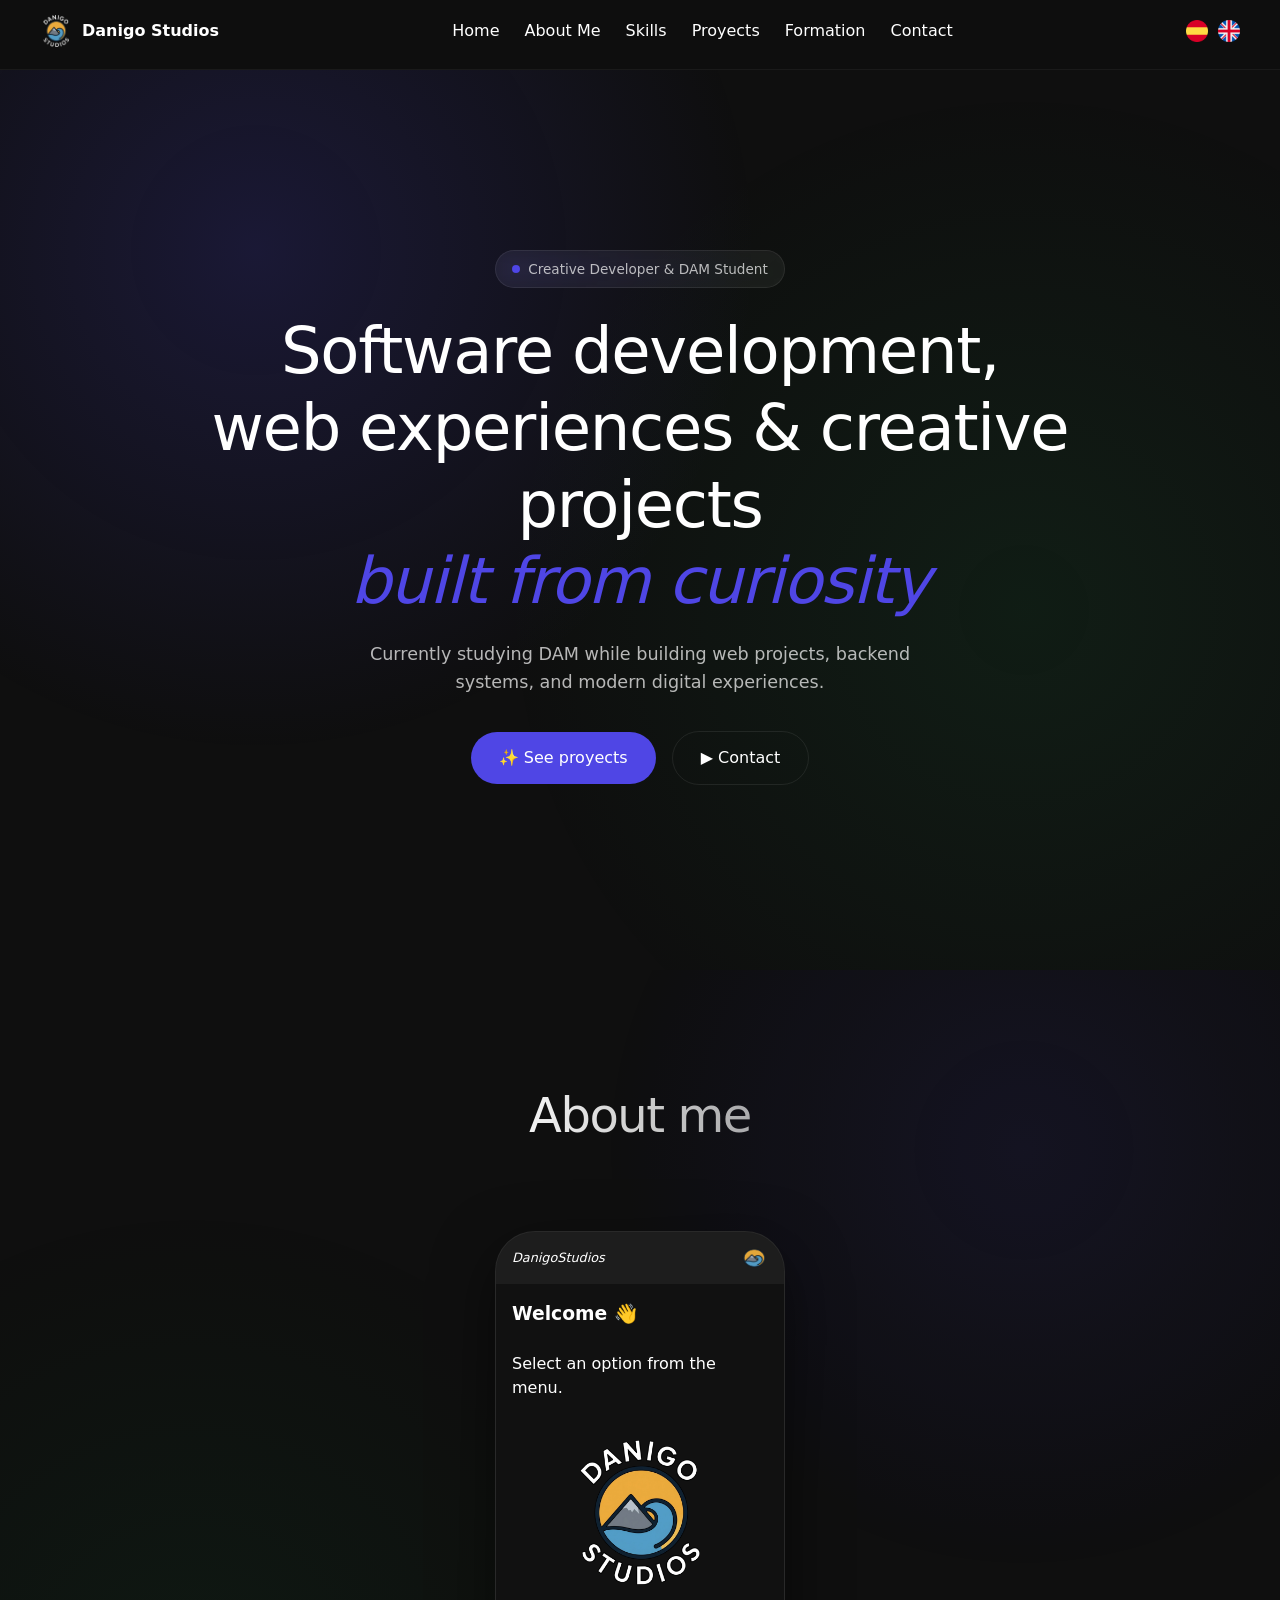
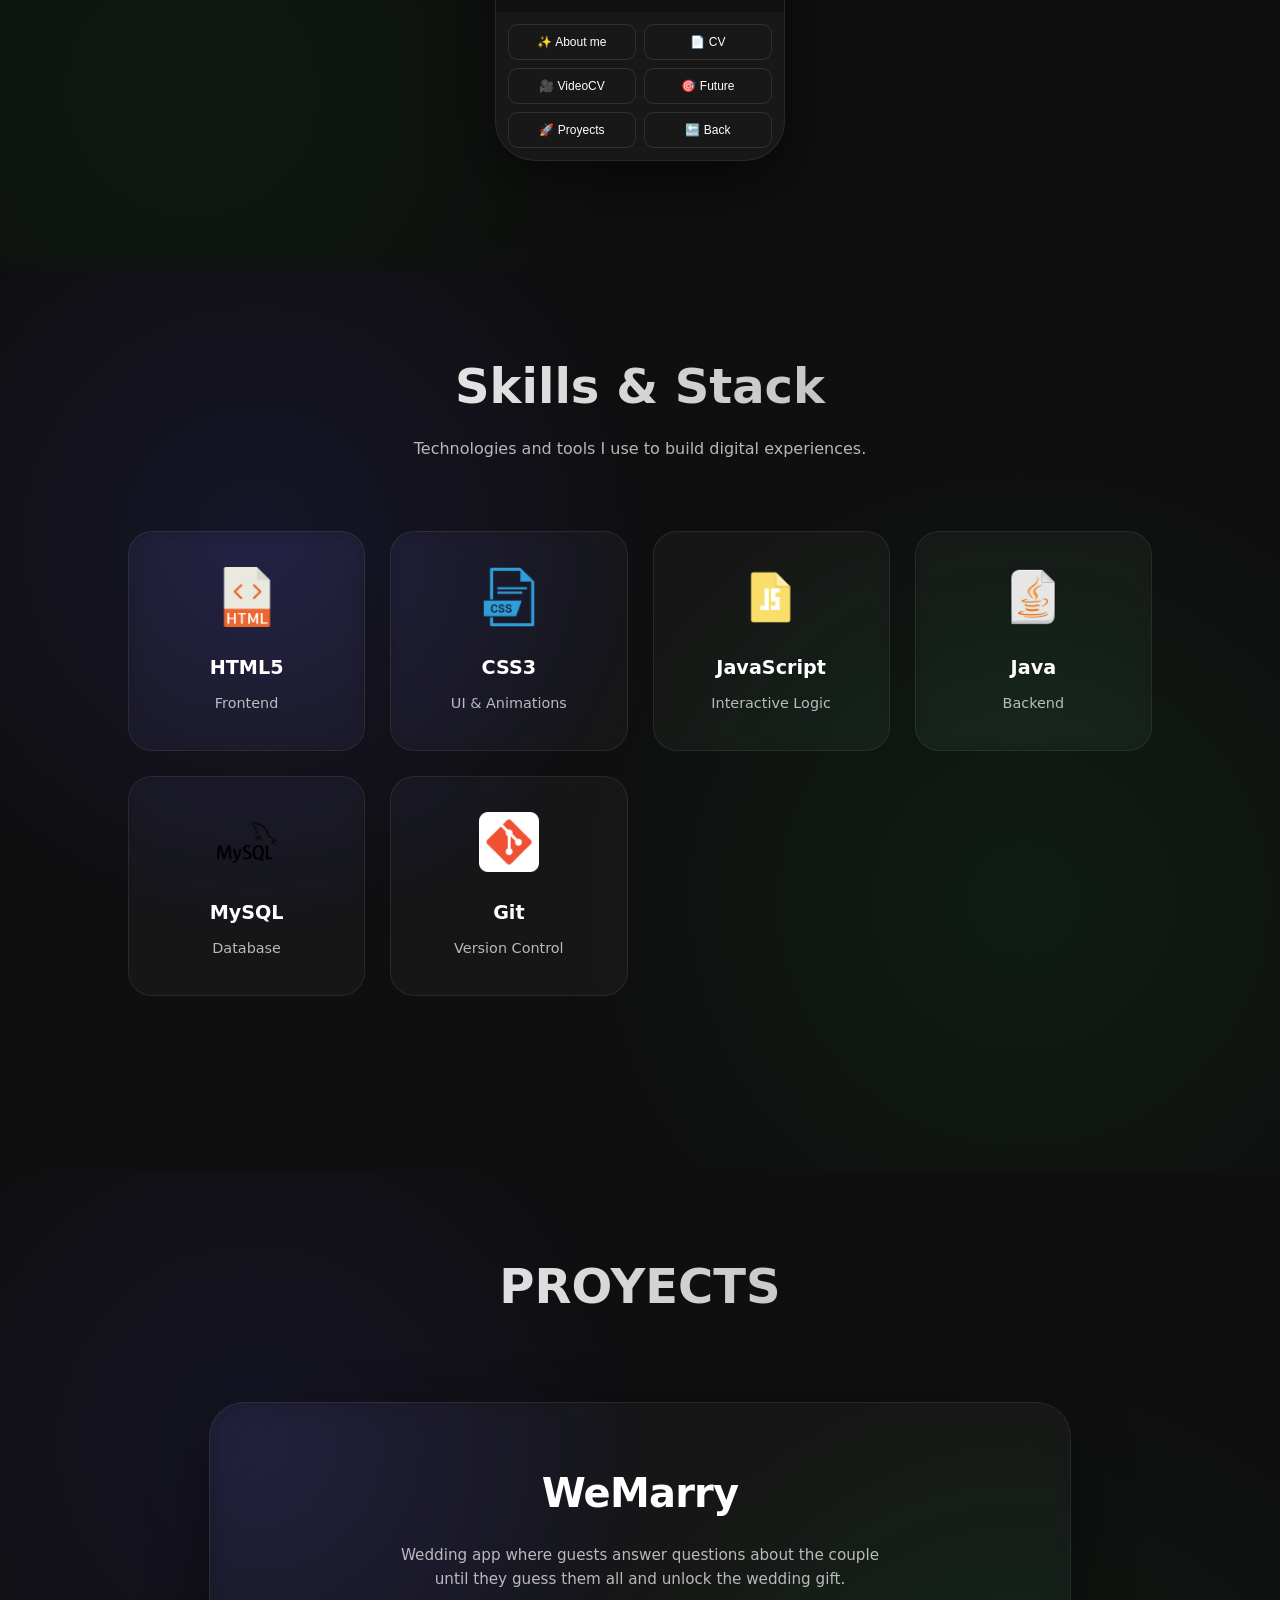
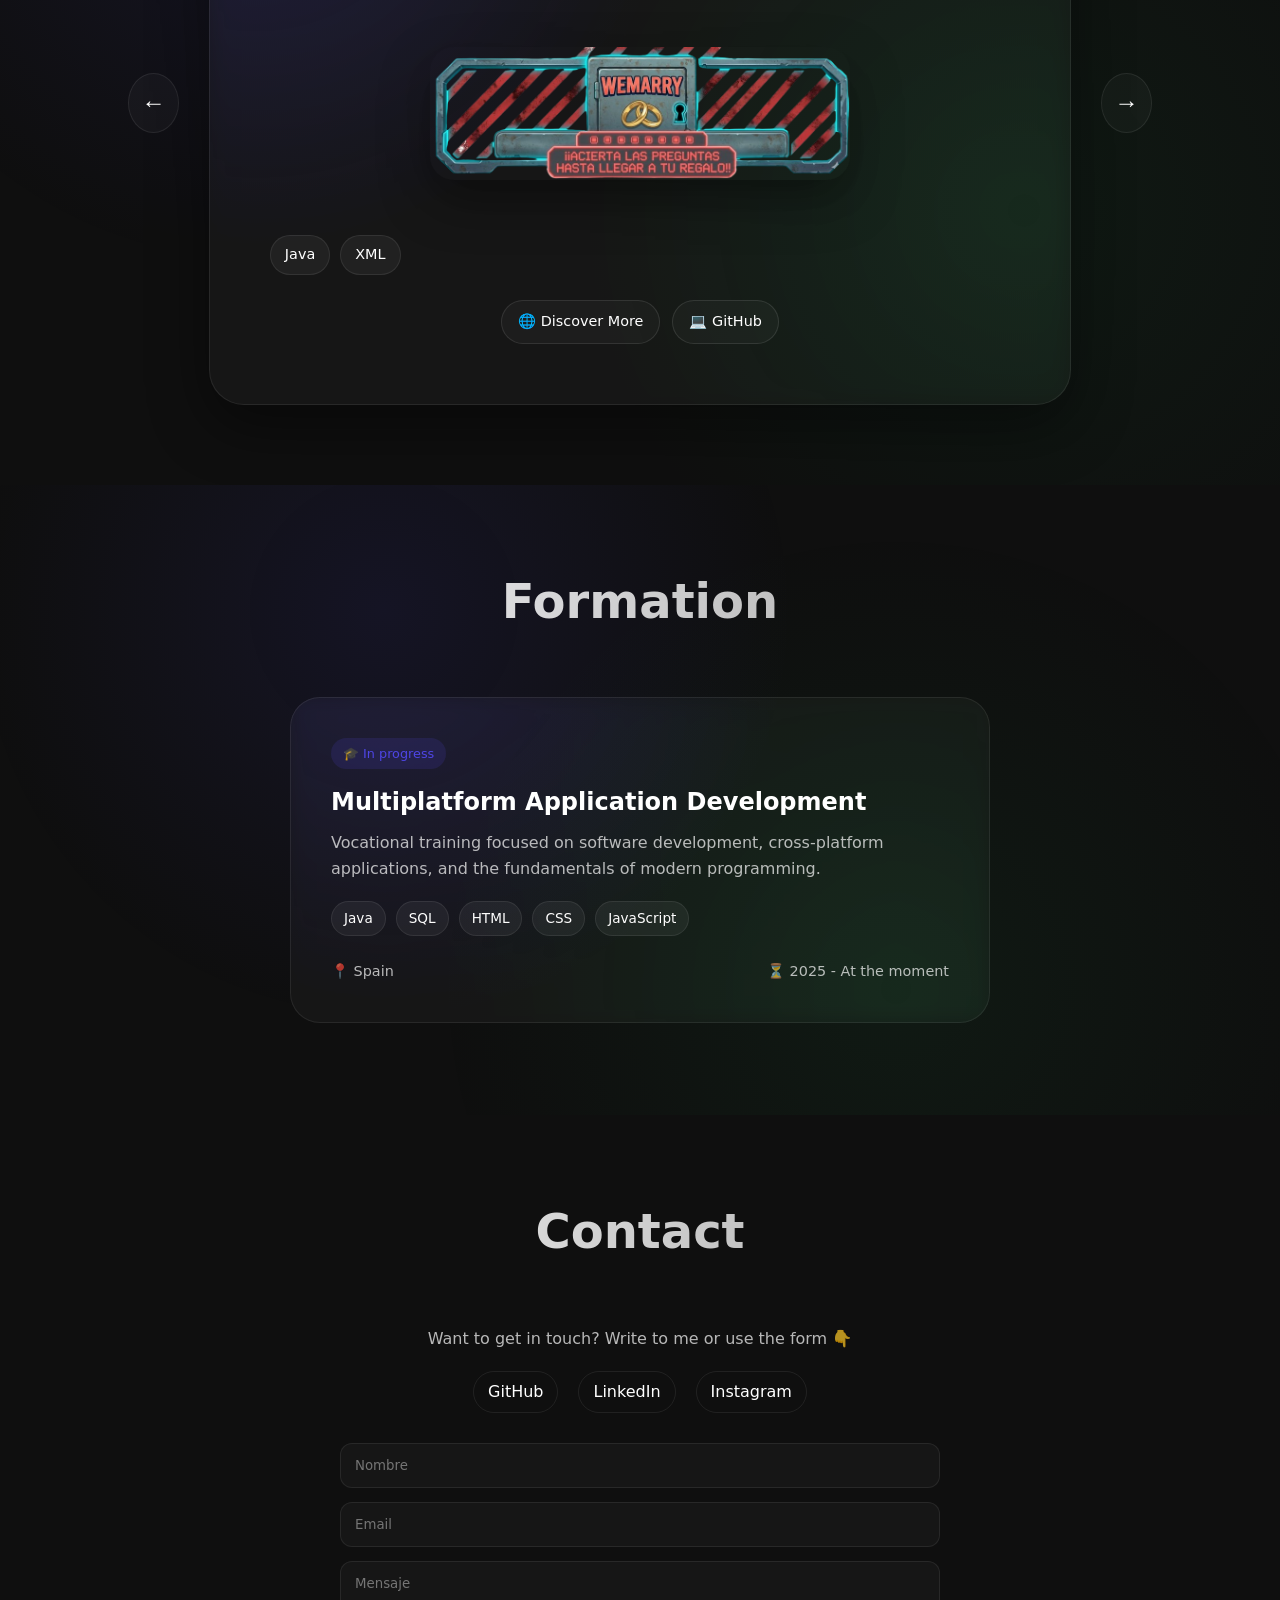
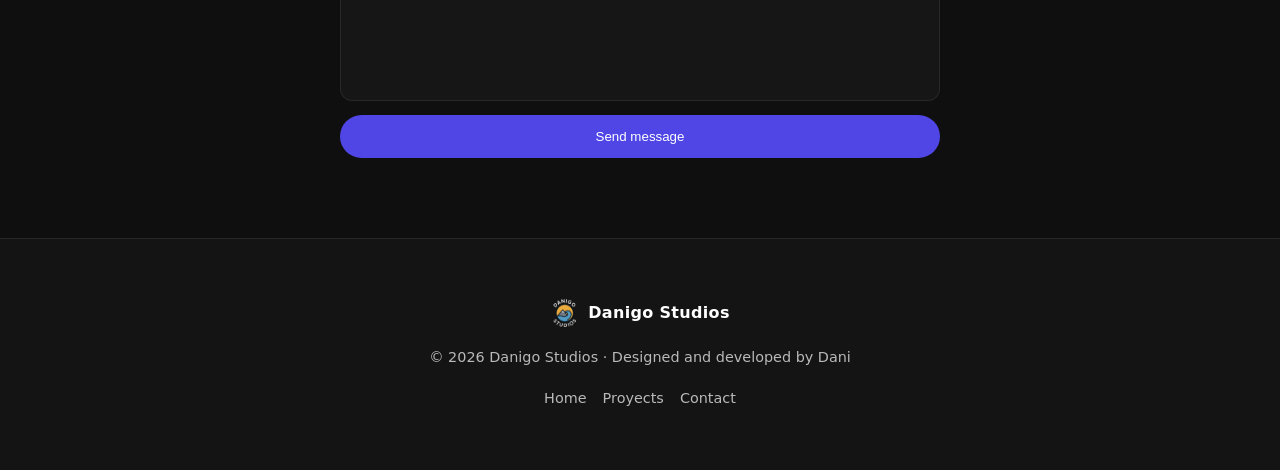
==== commit fef30928: "Añadimos enlace Instagram y LinkedIn" ====
--- a/en.html
+++ b/en.html
@@ -126,7 +126,7 @@
     <!-- TOP BAR -->
     <div class="phone-top">
       <div class="phone-logo"><em>DanigoStudios</em></div>
-      <img src="img/favicon.png" class="phone-avatar">
+      <img src="img/favicon.png" class="phone-avatar"  alt="logo">
     </div>
 
     <!-- SCREEN -->
@@ -314,7 +314,8 @@
 
   <div class="social-links">
     <a href="https://github.com/Danigo7" target="_blank">GitHub</a>
-    <a href="#" target="_blank">LinkedIn</a>
+    <a href="https://www.linkedin.com/in/dani-gonzalez-go/" target="_blank">LinkedIn</a>
+    <a href="https://www.instagram.com/danisallent/" target="_blank">Instagram</a>
   </div>
 
   <!-- NETLIFY FORM -->
@@ -367,5 +368,12 @@
 
 <div id="toast" class="toast"></div>
 
+
+<!--BOTON SUBIR ARRIBA-->
+
+<button id="scrollTopBtn" aria-label="Up">
+  ⌃
+</button>
+
 </body>
 </html>
--- a/style.css
+++ b/style.css
@@ -1241,6 +1241,58 @@
   transform: translateX(-50%) translateY(0);
 }
 
+/*================= BOTON SUBIR =================*/
+
+#scrollTopBtn {
+  position: fixed;
+  bottom: 30px;
+  right: 30px;
+
+  width: 48px;
+  height: 48px;
+
+  border: 1px solid rgba(255,255,255,0.1);
+  border-radius: 50%;
+
+  background: rgba(255,255,255,0.05);
+  backdrop-filter: blur(10px);
+
+  color: white;
+  font-size: 1.2rem;
+
+  cursor: pointer;
+
+  display: flex;
+  align-items: center;
+  justify-content: center;
+
+  opacity: 0;
+  pointer-events: none;
+
+  transform: translateY(20px);
+
+  transition: all 0.3s ease;
+
+  z-index: 999;
+}
+
+/* visible */
+
+#scrollTopBtn.show {
+  opacity: 1;
+  pointer-events: auto;
+  transform: translateY(0);
+}
+
+/* hover */
+
+#scrollTopBtn:hover {
+  background: rgba(79,70,229,0.25);
+  border-color: rgba(79,70,229,0.5);
+
+  transform: translateY(-3px);
+}
+
 /*================= RESPONSIVE ================= */
 
 /*NAVBAR*/
